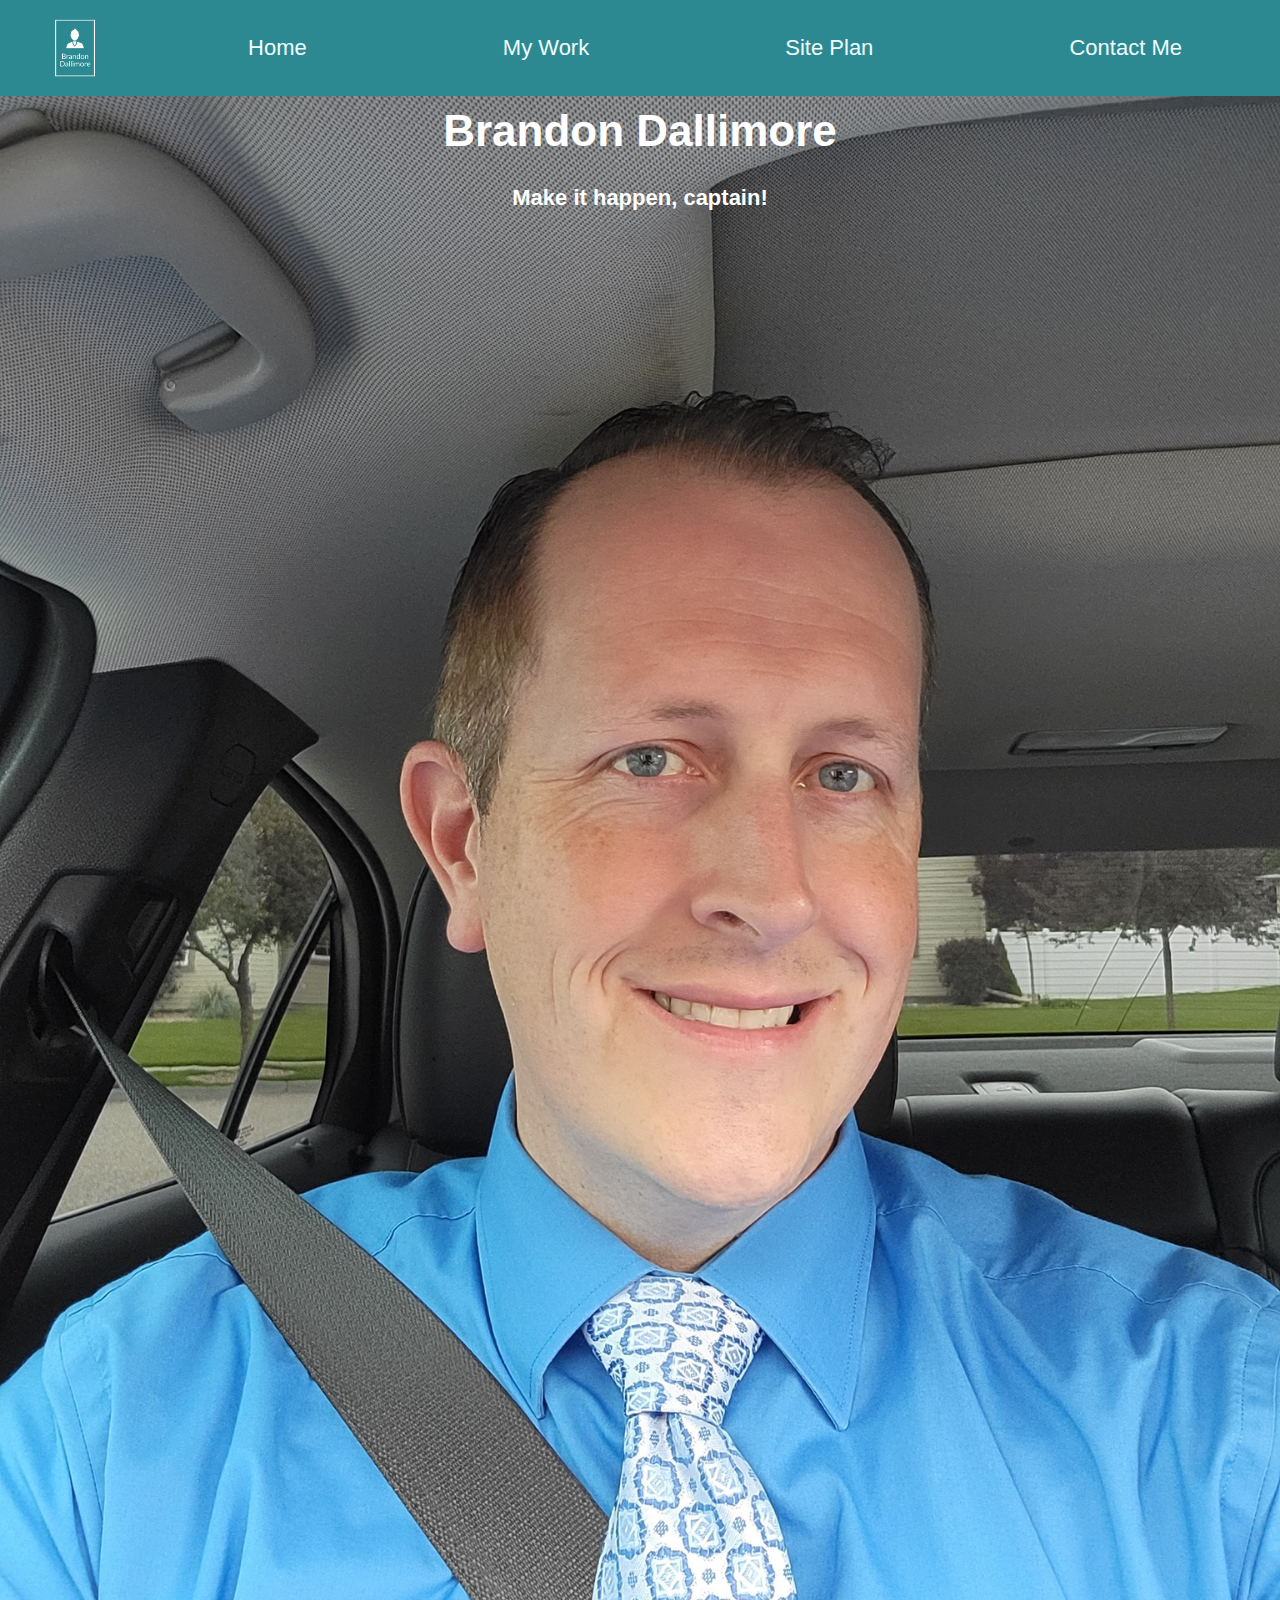
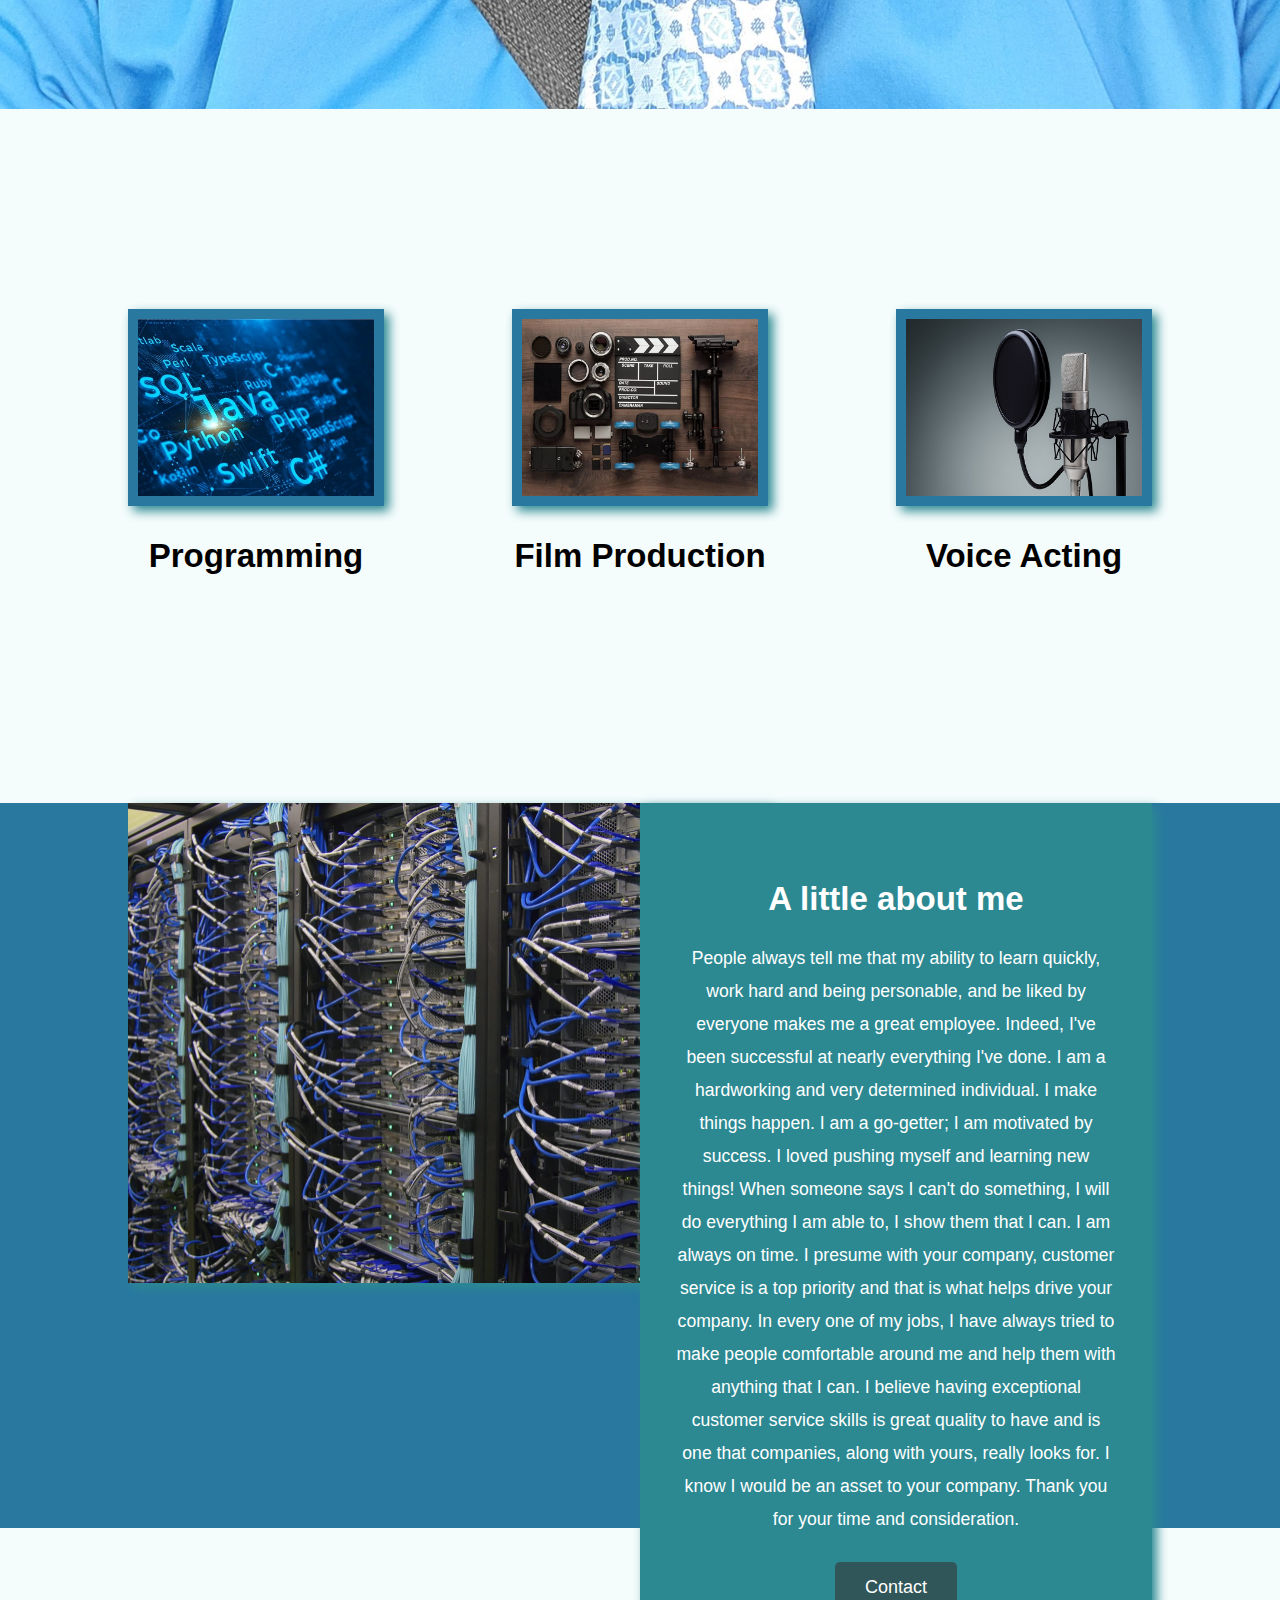
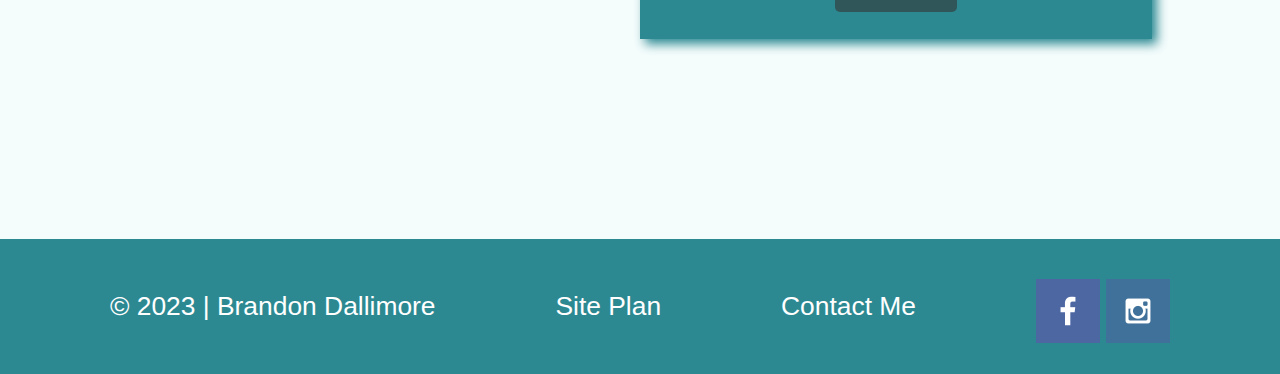
==== personal-website/index.html @ 932dacb1 "." ====
<!DOCTYPE html>
<html lang="en">
<head>
    <meta charset="UTF-8">
    <meta http-equiv="X-UA-Compatible" content="IE=edge">
    <meta name="viewport" content="width=device-width, initial-scale=1.0">
    <title>Brandon Dallimore | Portfolio | Home</title>
    <link rel="stylesheet" href="styles/style.css">
    
</head>
<body>
<div id="content">
    <header>
        <a id="logo_link" href="index.html">
            <img class="logo" src="images/Brandon-Dallimore-logos_white.png" alt="Brandon's Logo">
        </a>
        <nav>
            <a href="index.html">Home</a>
            <a href="my_work.html">My Work</a>
            <a href="site-plan.html">Site Plan</a>
            <a href="contact.html">Contact Me</a>
        </nav>
    </header>
    <div id="hero">
        <div id="hero-box">
            <img id="Brandon" src="images/profile.jpg" alt="Brandon Dallimore">
        </div>
        <section id="hero-msg">
            <h1 class="home-title">Brandon Dallimore</h1>
            <h4>Make it happen, captain!</h4>

            </div>
        </section>
    </div>
    <main class="home-grid">
        <section class="rivers-card">
            <img class="card-img" src="images/programming.jpg" alt="">
            
            <h2>Programming</h2>
        </section>
        <section class="camping-card">
            <img class="card-img" src="images/mywork1.png" alt="moviemaking">
            
            <h2>Film Production</h2>
        </section>
        <section class="rapids-card">
            <img class="card-img" src="images/voice3.jpeg">
            
            <h2>Voice Acting</h2>
        </section>
        <div id="background"></div>
        <img class="mountains" src="images/network.webp" alt="Misty mountains">
        <section class="msg">
            <h2>A little about me</h2>
            <p>People always tell me that my ability to learn quickly, work hard and being personable, and be liked by everyone makes me a great employee. Indeed, I've been successful at nearly everything I've done. I am a hardworking and very determined individual. I make things happen. I am a go-getter; I am motivated by success. I loved pushing myself and learning new things! When someone says I can't do something, I will do everything I am able to, I show them that I can. I am always on time. I presume with your company, customer service is a top priority and that is what helps drive your company. In every one of my jobs, I have always tried to make people comfortable around me and help them with anything that I can. I believe having exceptional customer service skills is great quality to have and is one that companies, along with yours, really looks for. I know I would be an asset to your company. Thank you for your time and consideration.  </p>
            <a class='join' href="contact.html">Contact</a>
        </section>
    </main>
    <footer>
        <p>&copy; 2023 | Brandon Dallimore</p>
        <p><a href="site-plan.html">Site Plan</a></p>
        <p><a href="contact.html">Contact Me</a></p>
        <div class="social">
            <a href="https://facebook.com" target="_blank">
                <img src="images/facebook.png" alt="fb icon">
            </a>
            <a href="https://instagram.com" target="_blank">
                <img src="images/instagram.png" alt="instagram icon">
            </a>
        </div>
    </footer>
</div>
</body>  
    
</html>
---- personal-website/styles/style.css ----
#background {
  height: 725px;
  background-color: #2978A0;
  grid-column: 1/11;
  grid-row: 4/9;
}

.button-box {
  text-align: center;
  text-decoration: none;
}


body {
  background-color:rgb(245, 252, 252);
  font-family: 'Roboto', Helvetica, sans-serif;
  font-size: 22px;
  margin: 0;
  padding: 0;

}

.book {
  color: rgb(0, 0, 0);
  text-decoration: none;
   
}

.book, .join {
  background-color: #315659;
  color: black; 
  font-family: 'Roboto', Helvetica, sans-serif;
  font-size: 18px;
  padding: 15px 30px;
  margin-top: 50px;
  border-radius: 5px;
  text-decoration: none;

}

.book:hover, .join:hover {
  background-color: #315659;
  color: black; 

}

.card-img {
  border: 10px solid #2978A0;
  transition: transform .5s;
  box-shadow: 5px 5px 10px #2c8992;
}

.card-img:hover {
  opacity: .6;
  transform: scale(1.1);
}


.camping-card {
  grid-column: 5/7;
  grid-row: 2/3;
}

.card-img, .mountains {
  width: 100%;
}
           


#content {
  max-width: 1600px;
  margin: 0 auto;

}

footer {
  background-color:#2c8992;
  color: white;
  padding: 25px 50px;
  margin-top: 200px; 
  display: flex;
  justify-content: space-around;
  align-items: center;
   
}

footer a {
  color: white;
  text-decoration: none;
}

footer a:hover {
  background-color: #315659;
  
}

 
footer p {
  font-size: 1.2em;
}    

footer p a:hover {
  text-decoration: underline;
} 

footer .social img {
  padding-top: 15px;
}


.home-grid {
  display: grid;
  grid-template-columns: repeat(10, 1fr);
}

h2 {
  margin-top: 10%;
}

header {
  background-color:#2c8992;
  display: grid;
  grid-template-columns: 150px auto;
}

h4 {
  color: #2e363d; 
}

.home-title {
  color: #000000;
  font-family: 'Roboto', Helvetica, sans-serif;
  font-size: 2em;
  margin-top: 10px;
}

#hero {
  display: grid;
  grid-template-columns: 1fr 3fr 1fr;
  margin-top: -100px;
}

#Brandon {
  width:100%;
  height: 100%;
  
}

#hero-box {
  grid-column: 1/4;
  grid-row: 1/3;
  z-index: -1;
}


#hero-msg {
  grid-column: 2/3;
  grid-row: 1/2;
  margin-top: 100px;
}


           

#hero-msg h1, #hero-msg h4 {
  text-align: center;
  color: white;
}



.icon {
  width: 80px;
  padding-top: 10px;
}



.join {
  color: rgb(255, 255, 255);
  text-decoration: none;
     
}

.logo {
  width:80px;
  height: 80px;
  border-radius: 50%;
  }

#logo_link {
  padding-top: 5px;
  justify-self: center;
  align-self: center;
  
}
  
.msg {
  background-color: #2c8992;
  line-height: 1.5em;
  padding: 35px;
  grid-column: 6/10;
  grid-row: 6/7;
  box-shadow: 5px 5px 10px #2c8992;
   
}
  
.msg h2 {
  background-color: #2c8992;
  color: white;
}
  


.msg p {
  color: white;
  font-family: 'Roboto', Helvetica, sans-serif;
  font-size: .8em;
  padding-bottom: 15px;
  
}

main section {
  text-align: center;
  }

main section img {
  box-sizing: border-box;
}

.mountains {
  grid-column: 2/7;
  grid-row: 5/8;
  box-shadow: 5px 5px 10px #2c8992;
}


nav {
  display: flex;
  justify-content: space-around;
  }
           

nav a {
  text-align: center;
  color: azure;
  text-decoration: none;
  padding: 35px;
}

nav a:hover{
  background-color: #315659;
  color: black;
}

.rivers-card, .camping-card, .rapids-card {
  margin: 200px 0;
}

.rivers-card {
  grid-column: 2/4;
  grid-row: 2/3;
  height: auto;
}



.rapids-card {
  grid-column: 8/10;
  grid-row: 2/3;
}




/* FAQ */

.faq-Q {
  text-decoration: underline;
}







@media screen and (max-width: 900px) {
  #hero, .home-grid {
      display: block;
      height: auto;
  }
  nav, footer {
      flex-direction: column;
  }
  nav a {
      display: block;
      padding: 15px;
  }
  #hero {
      margin-top: 0;
  }
  #hero-msg {
      margin-top: 0;
  }
  #hero-msg h4 {
      display: none;
  }
  .home-title {
      font-size: 25px;
      color: #6f7364;
  }
  .rivers-card, .camping-card, .rapids-card { 
      margin: 50px auto;
      width: 60%;
  }
  #background {
      display: none;
  }
  .mountains, .msg {
      width: 80%;
      display: block;
      margin: 0 auto;
  }
  footer {
      margin-top: 25px;
  }
}
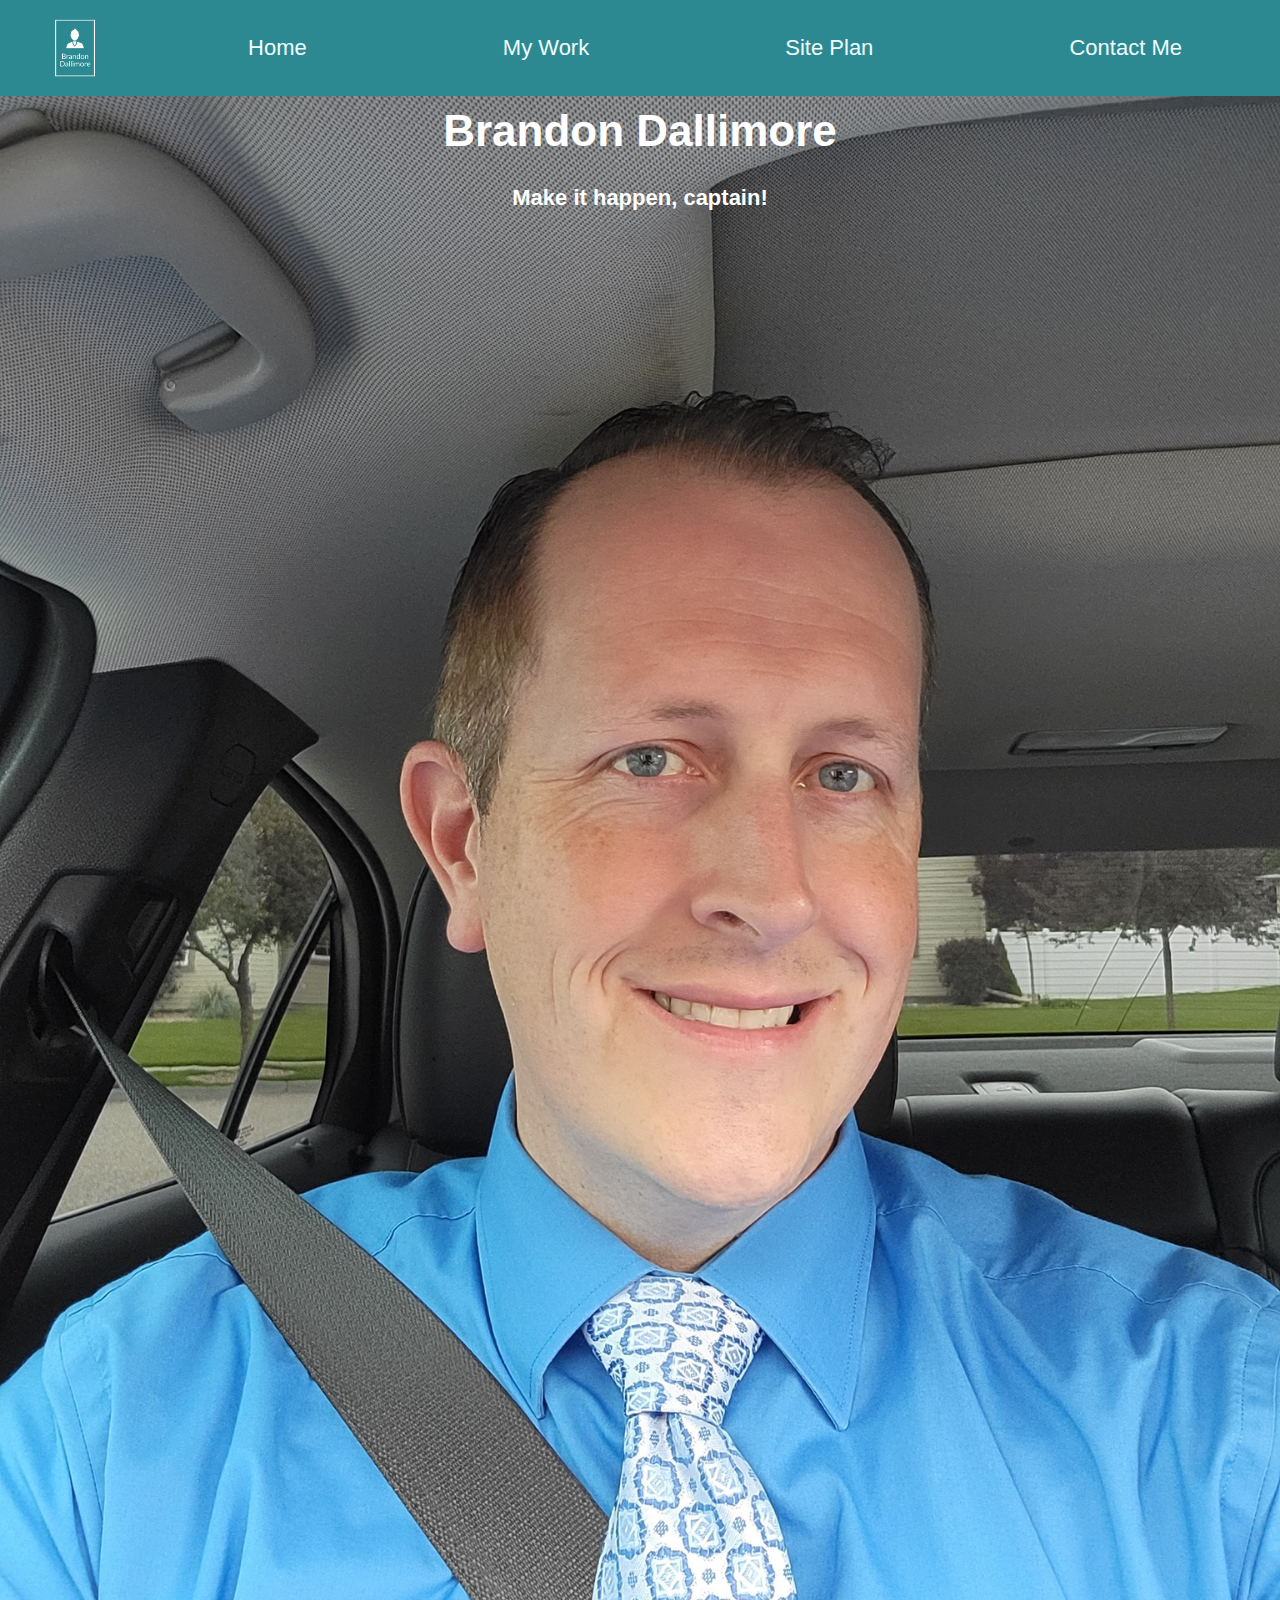
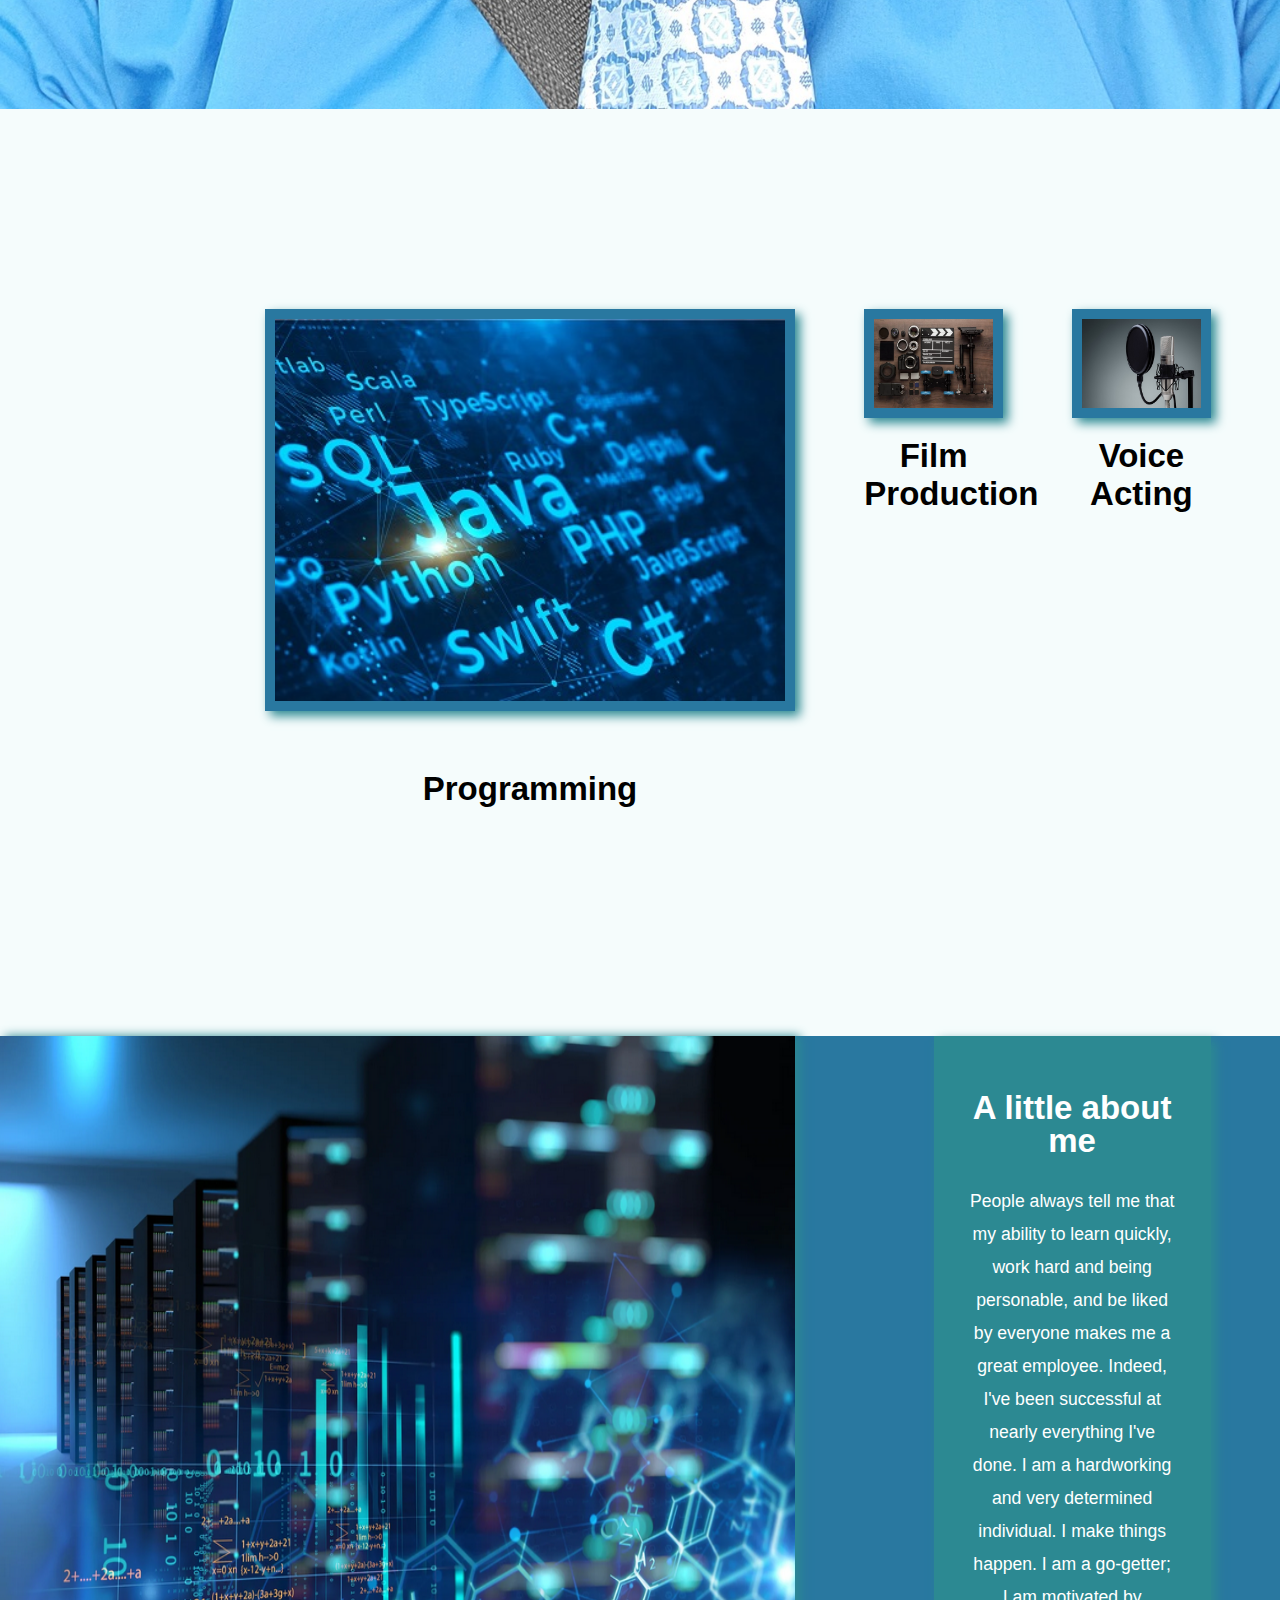
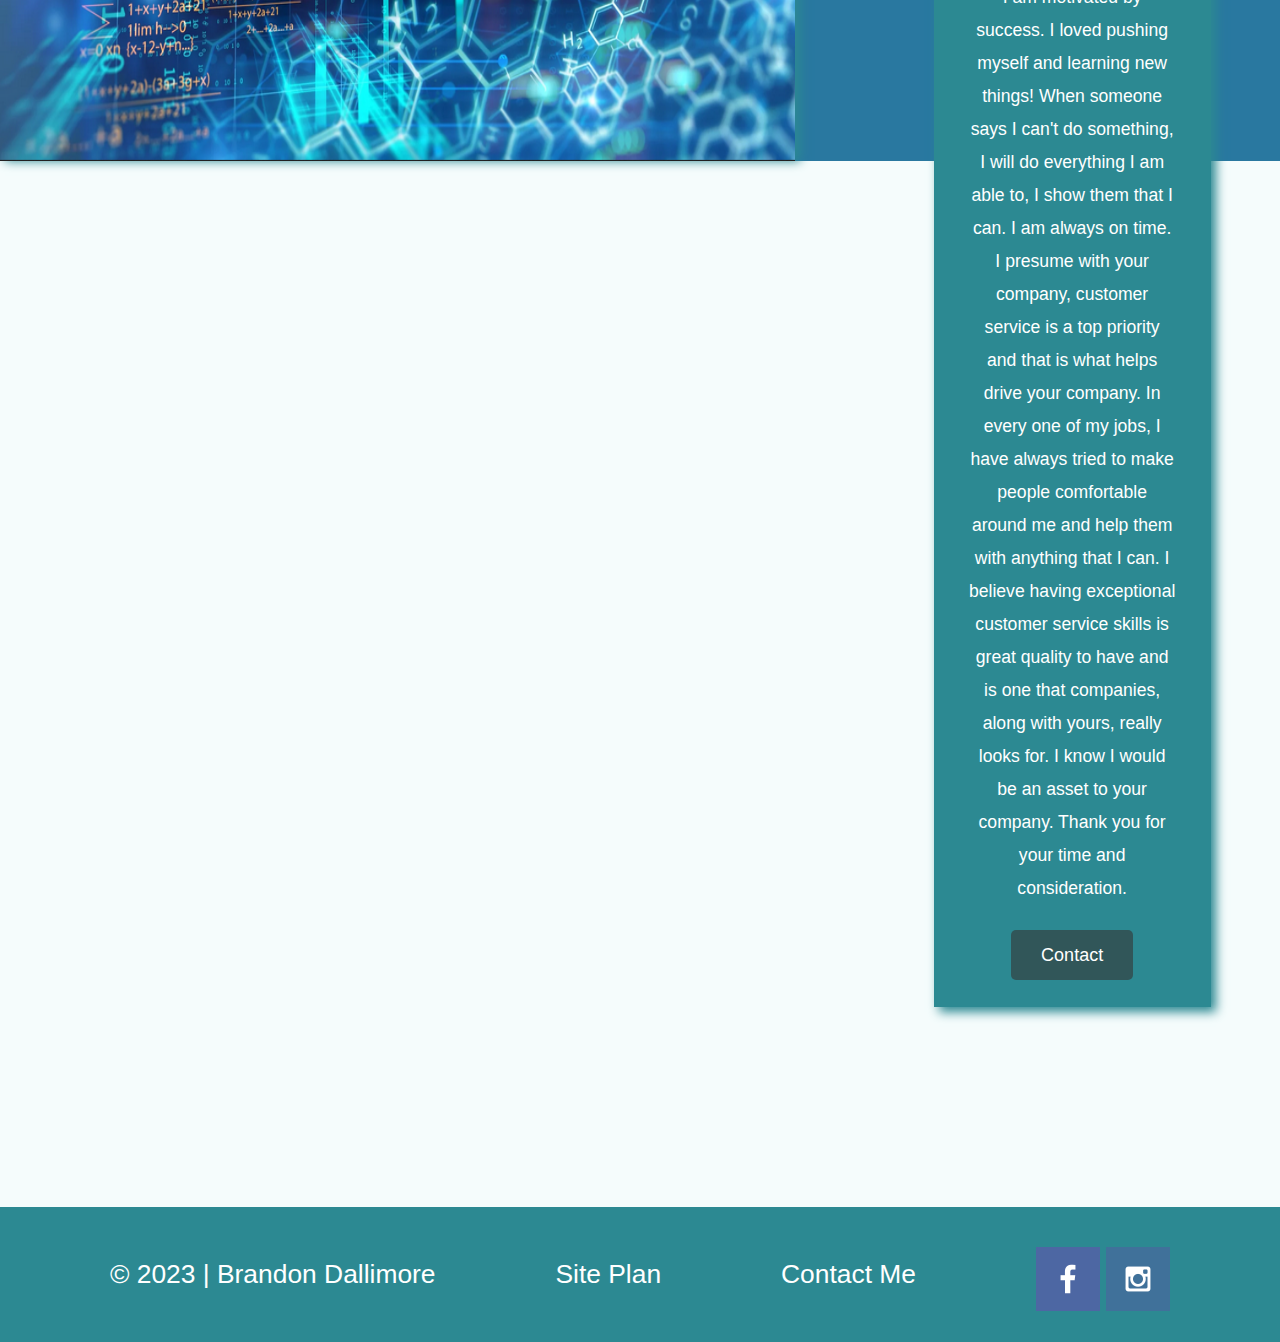
==== commit 16c95bd7: "." ====
--- a/personal-website/index.html
+++ b/personal-website/index.html
@@ -23,13 +23,13 @@
     </header>
     <div id="hero">
         <div id="hero-box">
-            <img id="Brandon" src="images/profile.jpg" alt="Brandon Dallimore">
+            <img id="Brandon" src="images/profile2.jpg" alt="Brandon Dallimore">
         </div>
         <section id="hero-msg">
             <h1 class="home-title">Brandon Dallimore</h1>
             <h4>Make it happen, captain!</h4>
 
-            </div>
+        
         </section>
     </div>
     <main class="home-grid">
@@ -44,16 +44,16 @@
             <h2>Film Production</h2>
         </section>
         <section class="rapids-card">
-            <img class="card-img" src="images/voice3.jpeg">
+            <img class="card-img" src="images/voice3.jpeg" alt="Voice Acting">
             
             <h2>Voice Acting</h2>
         </section>
         <div id="background"></div>
-        <img class="mountains" src="images/network.webp" alt="Misty mountains">
+        <img class="mountains" src="images/tech.png" alt="Networking">
         <section class="msg">
             <h2>A little about me</h2>
             <p>People always tell me that my ability to learn quickly, work hard and being personable, and be liked by everyone makes me a great employee. Indeed, I've been successful at nearly everything I've done. I am a hardworking and very determined individual. I make things happen. I am a go-getter; I am motivated by success. I loved pushing myself and learning new things! When someone says I can't do something, I will do everything I am able to, I show them that I can. I am always on time. I presume with your company, customer service is a top priority and that is what helps drive your company. In every one of my jobs, I have always tried to make people comfortable around me and help them with anything that I can. I believe having exceptional customer service skills is great quality to have and is one that companies, along with yours, really looks for. I know I would be an asset to your company. Thank you for your time and consideration.  </p>
-            <a class='join' href="contact.html">Contact</a>
+            <a class='join' href="mailto:bdallimore24@gmail.com">Contact</a>
         </section>
     </main>
     <footer>
--- a/personal-website/styles/style.css
+++ b/personal-website/styles/style.css
@@ -62,7 +62,7 @@
   grid-row: 2/3;
 }
 
-.card-img, .mountains {
+.card-img {
   width: 100%;
 }
            
@@ -169,11 +169,6 @@
 }
 
 
-
-.icon {
-  width: 80px;
-  padding-top: 10px;
-}
 
 
 
@@ -230,9 +225,11 @@
 }
 
 .mountains {
-  grid-column: 2/7;
-  grid-row: 5/8;
-  box-shadow: 5px 5px 10px #2c8992;
+  grid-column: 1/4;
+  grid-row: 3/15;
+  box-shadow: 5px 0px 10px #2c8992;
+  width:795px;
+  height: 725px;
 }
 
 
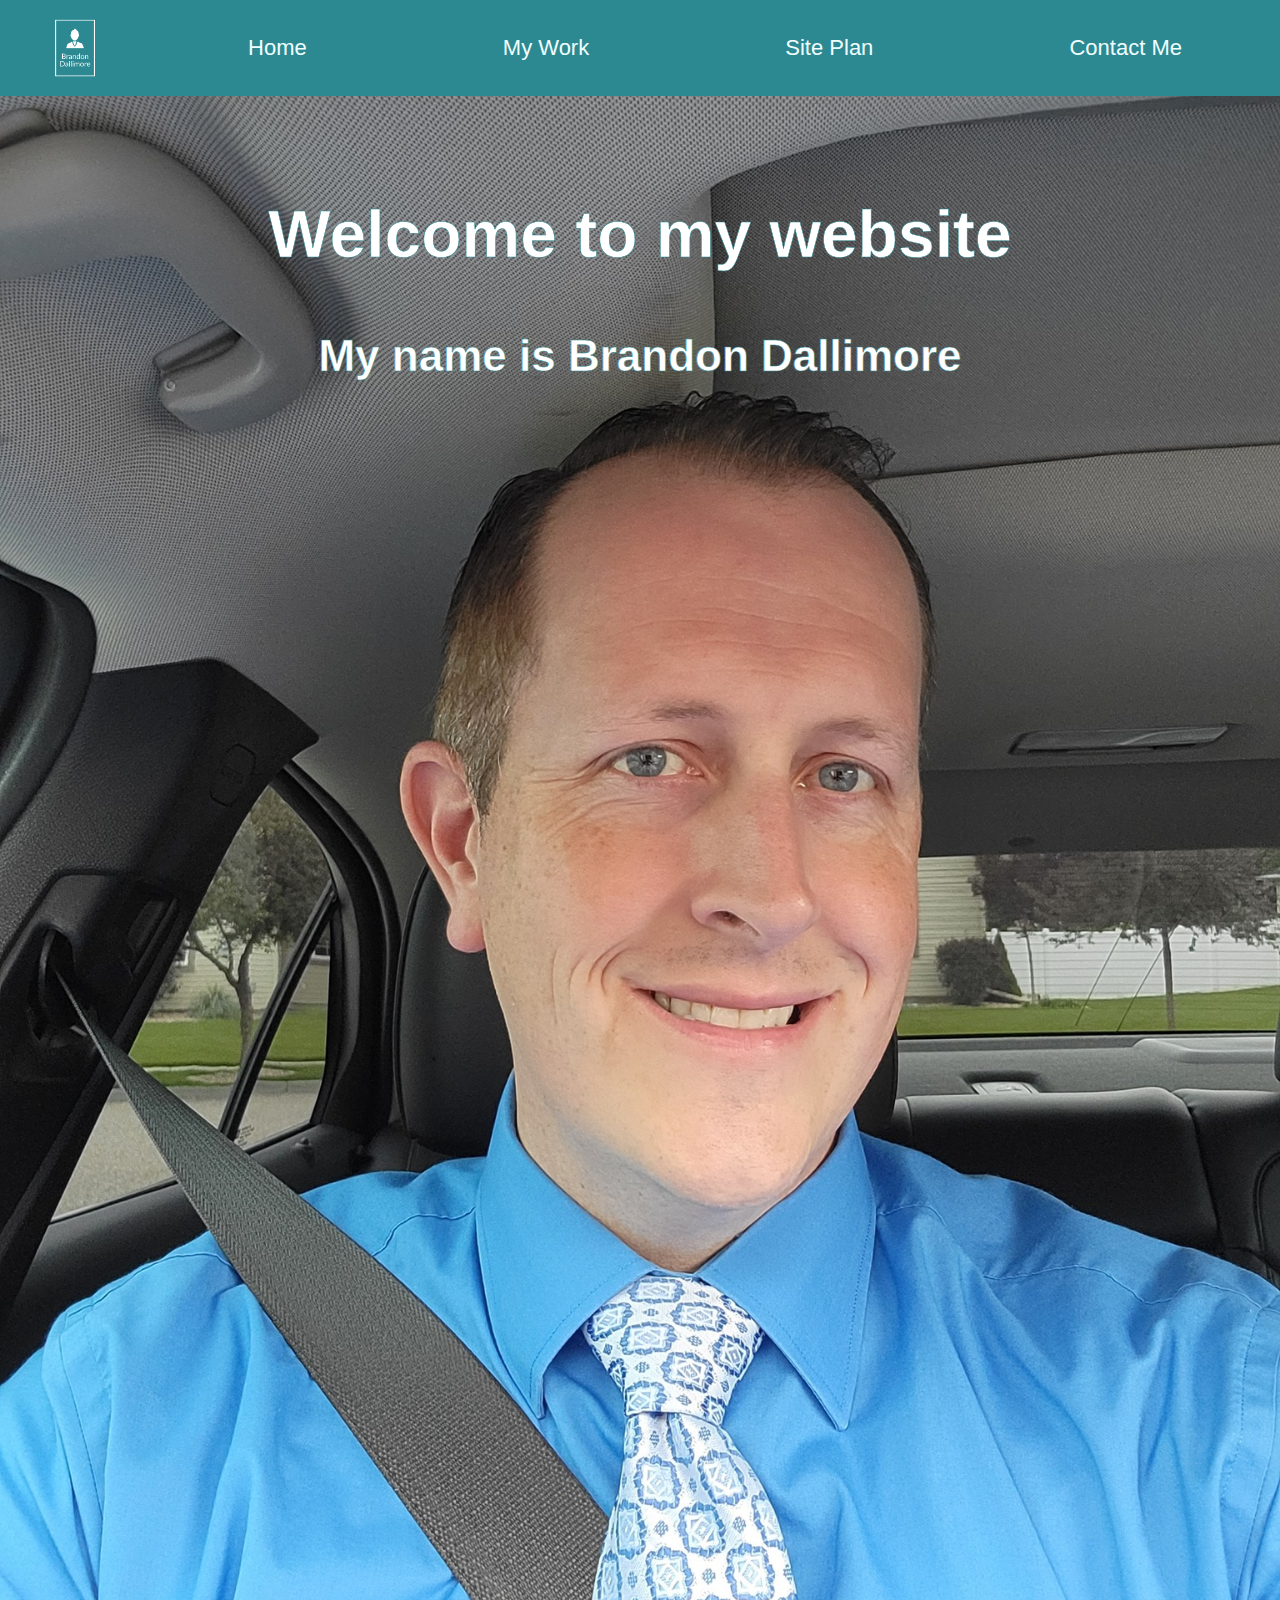
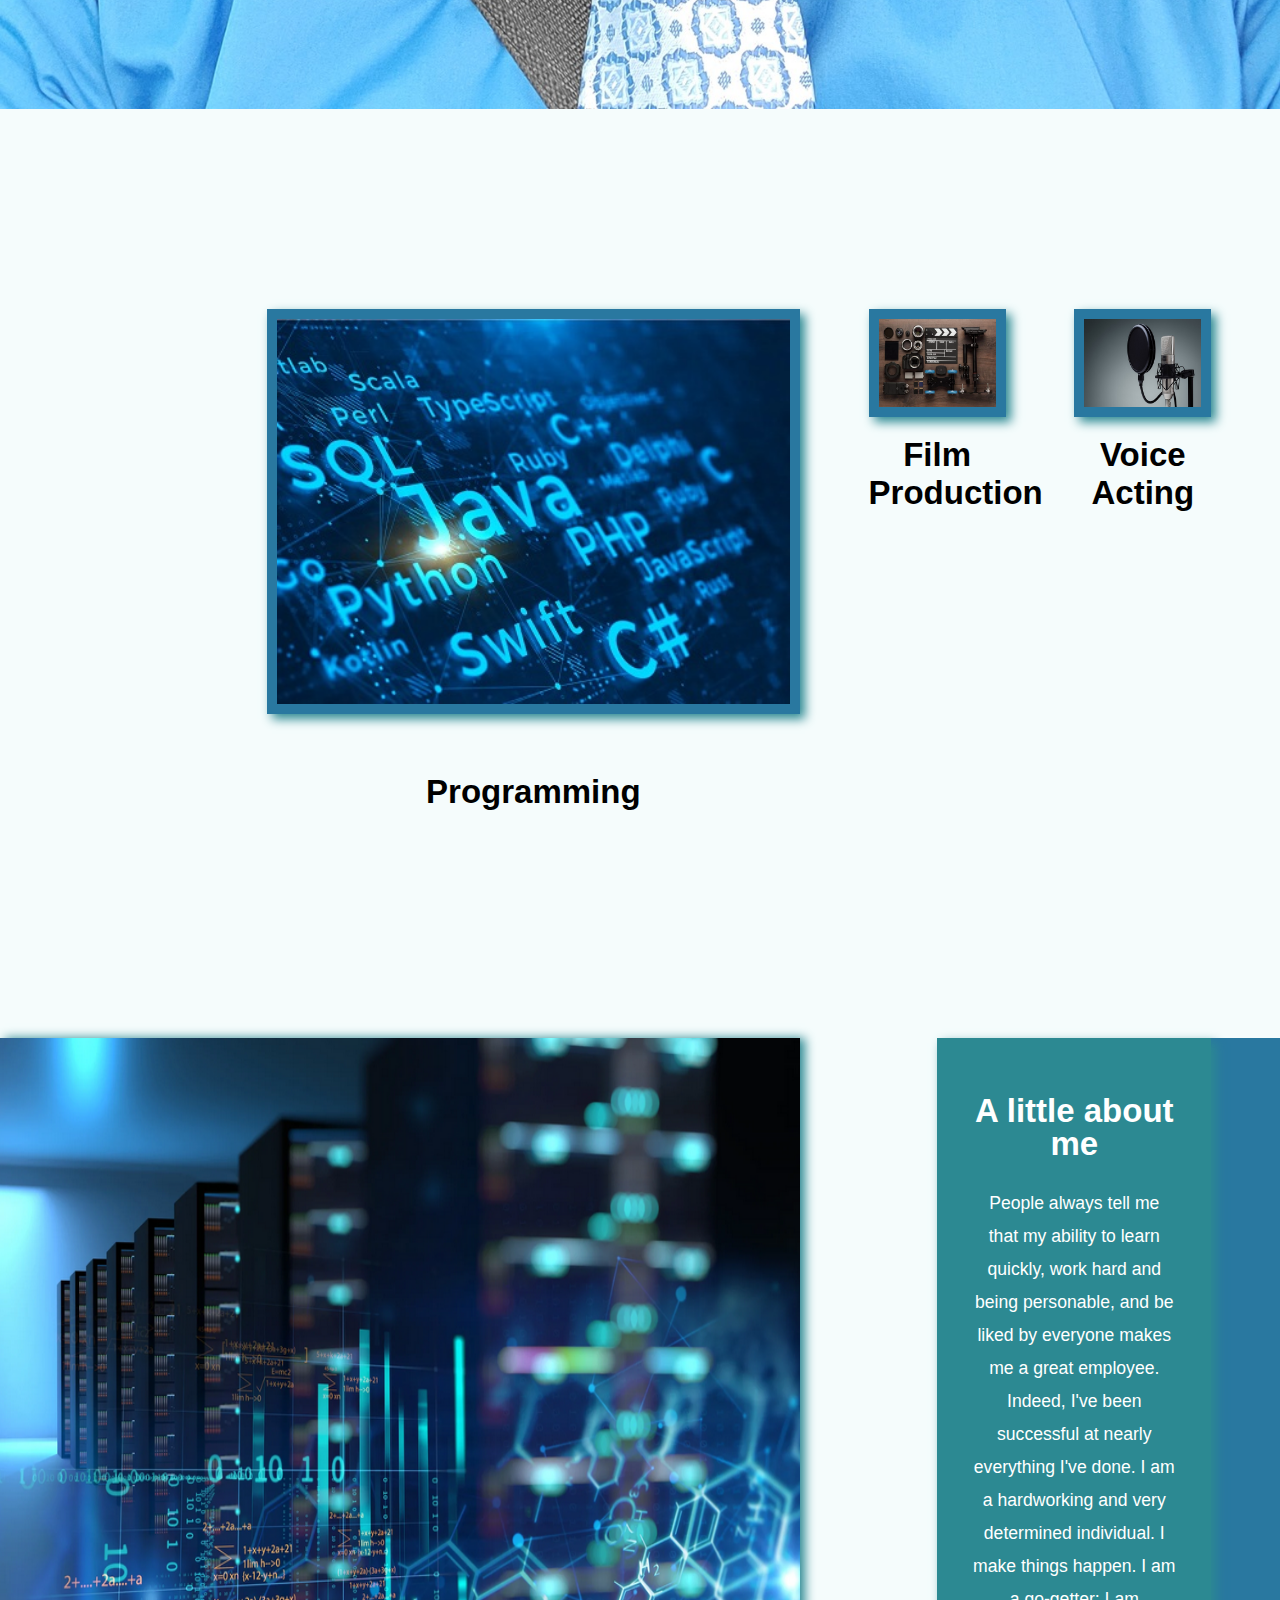
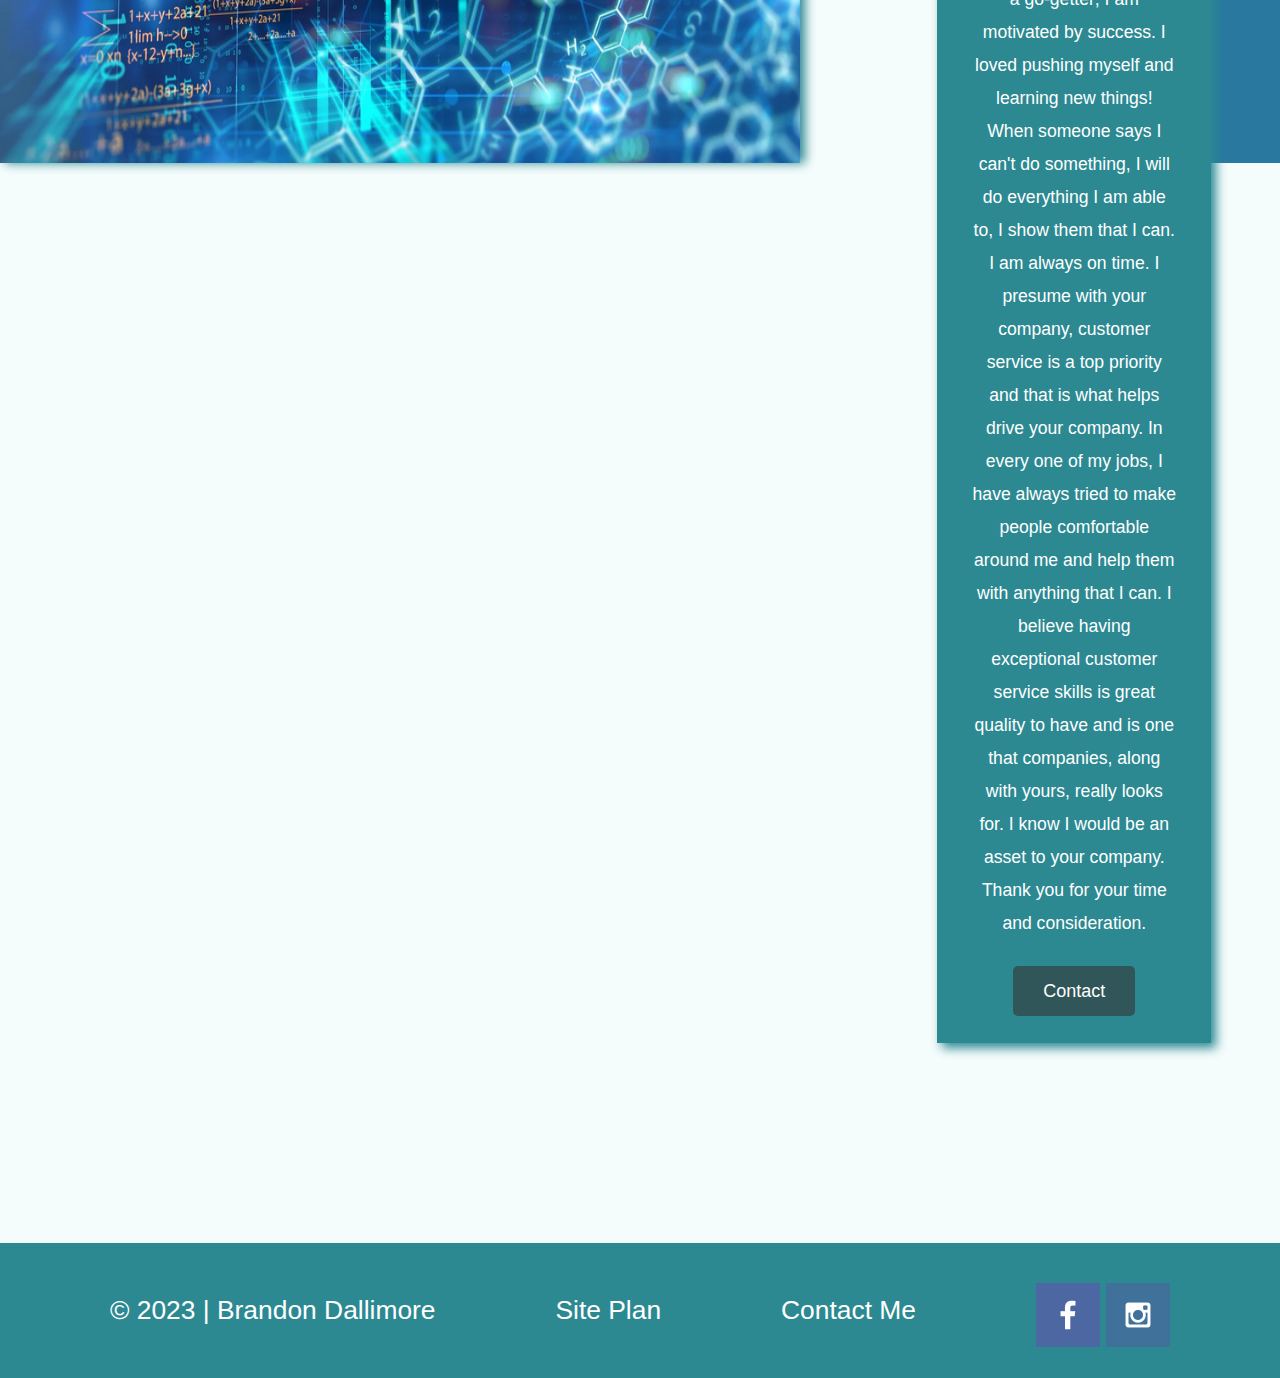
==== commit eaaf8bd3: "." ====
--- a/personal-website/index.html
+++ b/personal-website/index.html
@@ -21,39 +21,39 @@
             <a href="contact.html">Contact Me</a>
         </nav>
     </header>
-    <div id="hero">
-        <div id="hero-box">
+    <div id="welcome">
+        <div id="welcome-box">
             <img id="Brandon" src="images/profile2.jpg" alt="Brandon Dallimore">
         </div>
-        <section id="hero-msg">
-            <h1 class="home-title">Brandon Dallimore</h1>
-            <h4>Make it happen, captain!</h4>
+        <section id="welcome-msg">
+            <h1 class="home-title">Welcome to my website</h1>
+            <h4>My name is Brandon Dallimore</h4>
 
         
         </section>
     </div>
     <main class="home-grid">
-        <section class="rivers-card">
-            <img class="card-img" src="images/programming.jpg" alt="">
+        <section class="program-card">
+            <img class="skill-img" src="images/programming.jpg" alt="program">
             
             <h2>Programming</h2>
         </section>
-        <section class="camping-card">
-            <img class="card-img" src="images/mywork1.png" alt="moviemaking">
+        <section class="film-card">
+            <img class="skill-img" src="images/mywork1.png" alt="moviemaking">
             
             <h2>Film Production</h2>
         </section>
-        <section class="rapids-card">
-            <img class="card-img" src="images/voice3.jpeg" alt="Voice Acting">
+        <section class="voice-card">
+            <img class="skill-img" src="images/voice3.jpeg" alt="Voice Acting">
             
             <h2>Voice Acting</h2>
         </section>
         <div id="background"></div>
-        <img class="mountains" src="images/tech.png" alt="Networking">
+        <img class="aboutme" src="images/tech.png" alt="Networking">
         <section class="msg">
             <h2>A little about me</h2>
             <p>People always tell me that my ability to learn quickly, work hard and being personable, and be liked by everyone makes me a great employee. Indeed, I've been successful at nearly everything I've done. I am a hardworking and very determined individual. I make things happen. I am a go-getter; I am motivated by success. I loved pushing myself and learning new things! When someone says I can't do something, I will do everything I am able to, I show them that I can. I am always on time. I presume with your company, customer service is a top priority and that is what helps drive your company. In every one of my jobs, I have always tried to make people comfortable around me and help them with anything that I can. I believe having exceptional customer service skills is great quality to have and is one that companies, along with yours, really looks for. I know I would be an asset to your company. Thank you for your time and consideration.  </p>
-            <a class='join' href="mailto:bdallimore24@gmail.com">Contact</a>
+            <a class='email' href="mailto:bdallimore24@gmail.com">Contact</a>
         </section>
     </main>
     <footer>
--- a/personal-website/styles/style.css
+++ b/personal-website/styles/style.css
@@ -1,16 +1,19 @@
   
+.aboutme {
+  grid-column: 1/4;
+  grid-row: 3/15;
+  box-shadow: 5px 0px 10px #2c8992;
+  width: 800px;
+  height: 725px;
+}
+
+
 #background {
   height: 725px;
   background-color: #2978A0;
-  grid-column: 1/11;
+  grid-column: 6/11;
   grid-row: 4/9;
 }
-
-.button-box {
-  text-align: center;
-  text-decoration: none;
-}
-
 
 body {
   background-color:rgb(245, 252, 252);
@@ -21,15 +24,22 @@
 
 }
 
-.book {
-  color: rgb(0, 0, 0);
-  text-decoration: none;
-   
-}
-
-.book, .join {
+
+#Brandon {
+  width:100%;
+  height: 100%;
+  
+}
+
+#content {
+  max-width: 1600px;
+  margin: 0 auto;
+
+}
+
+.email {
   background-color: #315659;
-  color: black; 
+  color: white; 
   font-family: 'Roboto', Helvetica, sans-serif;
   font-size: 18px;
   padding: 15px 30px;
@@ -39,39 +49,16 @@
 
 }
 
-.book:hover, .join:hover {
+.email:hover {
   background-color: #315659;
   color: black; 
 
 }
 
-.card-img {
-  border: 10px solid #2978A0;
-  transition: transform .5s;
-  box-shadow: 5px 5px 10px #2c8992;
-}
-
-.card-img:hover {
-  opacity: .6;
-  transform: scale(1.1);
-}
-
-
-.camping-card {
+
+.film-card {
   grid-column: 5/7;
   grid-row: 2/3;
-}
-
-.card-img {
-  width: 100%;
-}
-           
-
-
-#content {
-  max-width: 1600px;
-  margin: 0 auto;
-
 }
 
 footer {
@@ -118,65 +105,28 @@
   margin-top: 10%;
 }
 
+h4 {
+  color: #2e363d;
+  font-size: 2em;
+}
+
 header {
   background-color:#2c8992;
   display: grid;
   grid-template-columns: 150px auto;
 }
 
-h4 {
-  color: #2e363d; 
-}
+
 
 .home-title {
   color: #000000;
   font-family: 'Roboto', Helvetica, sans-serif;
-  font-size: 2em;
-  margin-top: 10px;
-}
-
-#hero {
-  display: grid;
-  grid-template-columns: 1fr 3fr 1fr;
-  margin-top: -100px;
-}
-
-#Brandon {
-  width:100%;
-  height: 100%;
-  
-}
-
-#hero-box {
-  grid-column: 1/4;
-  grid-row: 1/3;
-  z-index: -1;
-}
-
-
-#hero-msg {
-  grid-column: 2/3;
-  grid-row: 1/2;
+  font-size: 3em;
   margin-top: 100px;
-}
-
-
-           
-
-#hero-msg h1, #hero-msg h4 {
-  text-align: center;
-  color: white;
-}
-
-
-
-
-
-.join {
-  color: rgb(255, 255, 255);
-  text-decoration: none;
-     
-}
+  
+}
+
+
 
 .logo {
   width:80px;
@@ -196,7 +146,7 @@
   line-height: 1.5em;
   padding: 35px;
   grid-column: 6/10;
-  grid-row: 6/7;
+  grid-row: 5/7;
   box-shadow: 5px 5px 10px #2c8992;
    
 }
@@ -224,13 +174,6 @@
   box-sizing: border-box;
 }
 
-.mountains {
-  grid-column: 1/4;
-  grid-row: 3/15;
-  box-shadow: 5px 0px 10px #2c8992;
-  width:795px;
-  height: 725px;
-}
 
 
 nav {
@@ -251,25 +194,64 @@
   color: black;
 }
 
-.rivers-card, .camping-card, .rapids-card {
+.program-card, .film-card, .voice-card {
   margin: 200px 0;
 }
 
-.rivers-card {
+.program-card {
   grid-column: 2/4;
   grid-row: 2/3;
   height: auto;
 }
 
 
-
-.rapids-card {
+.voice-card {
   grid-column: 8/10;
   grid-row: 2/3;
 }
 
-
-
+.skill-img {
+  border: 10px solid #2978A0;
+  transition: transform .5s;
+  box-shadow: 5px 5px 10px #2c8992;
+  width: 100%
+}
+
+.skill-img:hover {
+  opacity: .6;
+  transform: scale(1.1);
+
+}
+
+
+
+#welcome {
+  display: grid;
+  grid-template-columns: 1fr 3fr 1fr;
+  margin-top: -100px;
+}
+
+
+
+#welcome-box {
+  grid-column: 1/4;
+  grid-row: 1/3;
+  z-index: -1;
+}
+
+
+#welcome-msg {
+  grid-column: 2/3;
+  grid-row: 1/2;
+  margin-top: 100px;
+}
+
+           
+#welcome-msg h1, #welcome-msg h4 {
+  text-align: center;
+  color: white;
+  -webkit-text-stroke: .5px #2c8992;
+}
 
 /* FAQ */
 
@@ -284,7 +266,7 @@
 
 
 @media screen and (max-width: 900px) {
-  #hero, .home-grid {
+  #welcome, .home-grid {
       display: block;
       height: auto;
   }
@@ -295,33 +277,37 @@
       display: block;
       padding: 15px;
   }
-  #hero {
+  #welcome {
       margin-top: 0;
   }
-  #hero-msg {
+  #welcome-msg {
       margin-top: 0;
   }
-  #hero-msg h4 {
-      display: none;
+  #welcome-msg h4, #welcome-msg h1{
+      color: #000000;
   }
   .home-title {
       font-size: 25px;
-      color: #6f7364;
-  }
-  .rivers-card, .camping-card, .rapids-card { 
+      color: #0b0e05;
+  }
+  .program-card, .film-card, .voice-card { 
       margin: 50px auto;
       width: 60%;
   }
-  #background {
-      display: none;
-  }
-  .mountains, .msg {
-      width: 80%;
+
+  .aboutme, .msg {
+      width: 89%;
       display: block;
       margin: 0 auto;
   }
+
+  .background, .msg {
+    width: 80%;
+    display: block;
+    margin: 0 auto;
+}
   footer {
       margin-top: 25px;
   }
-}
-          + 
+}
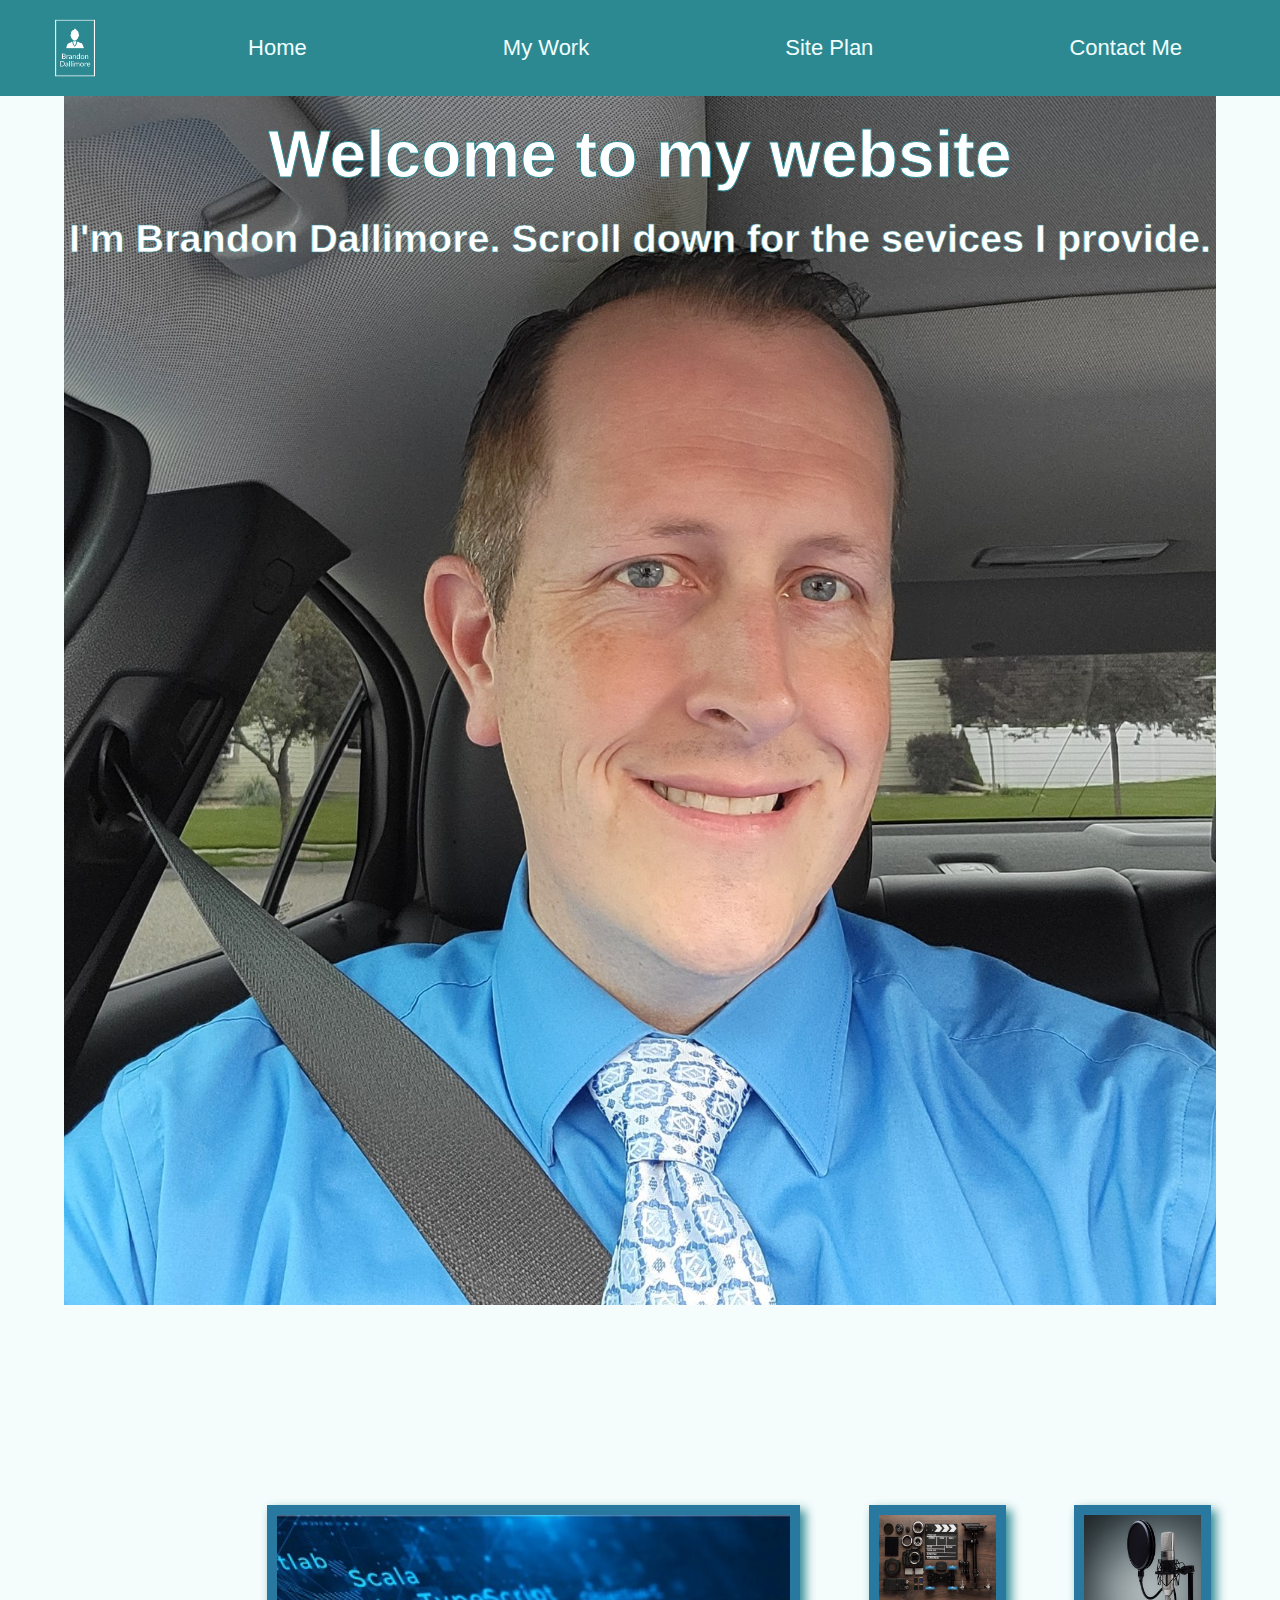
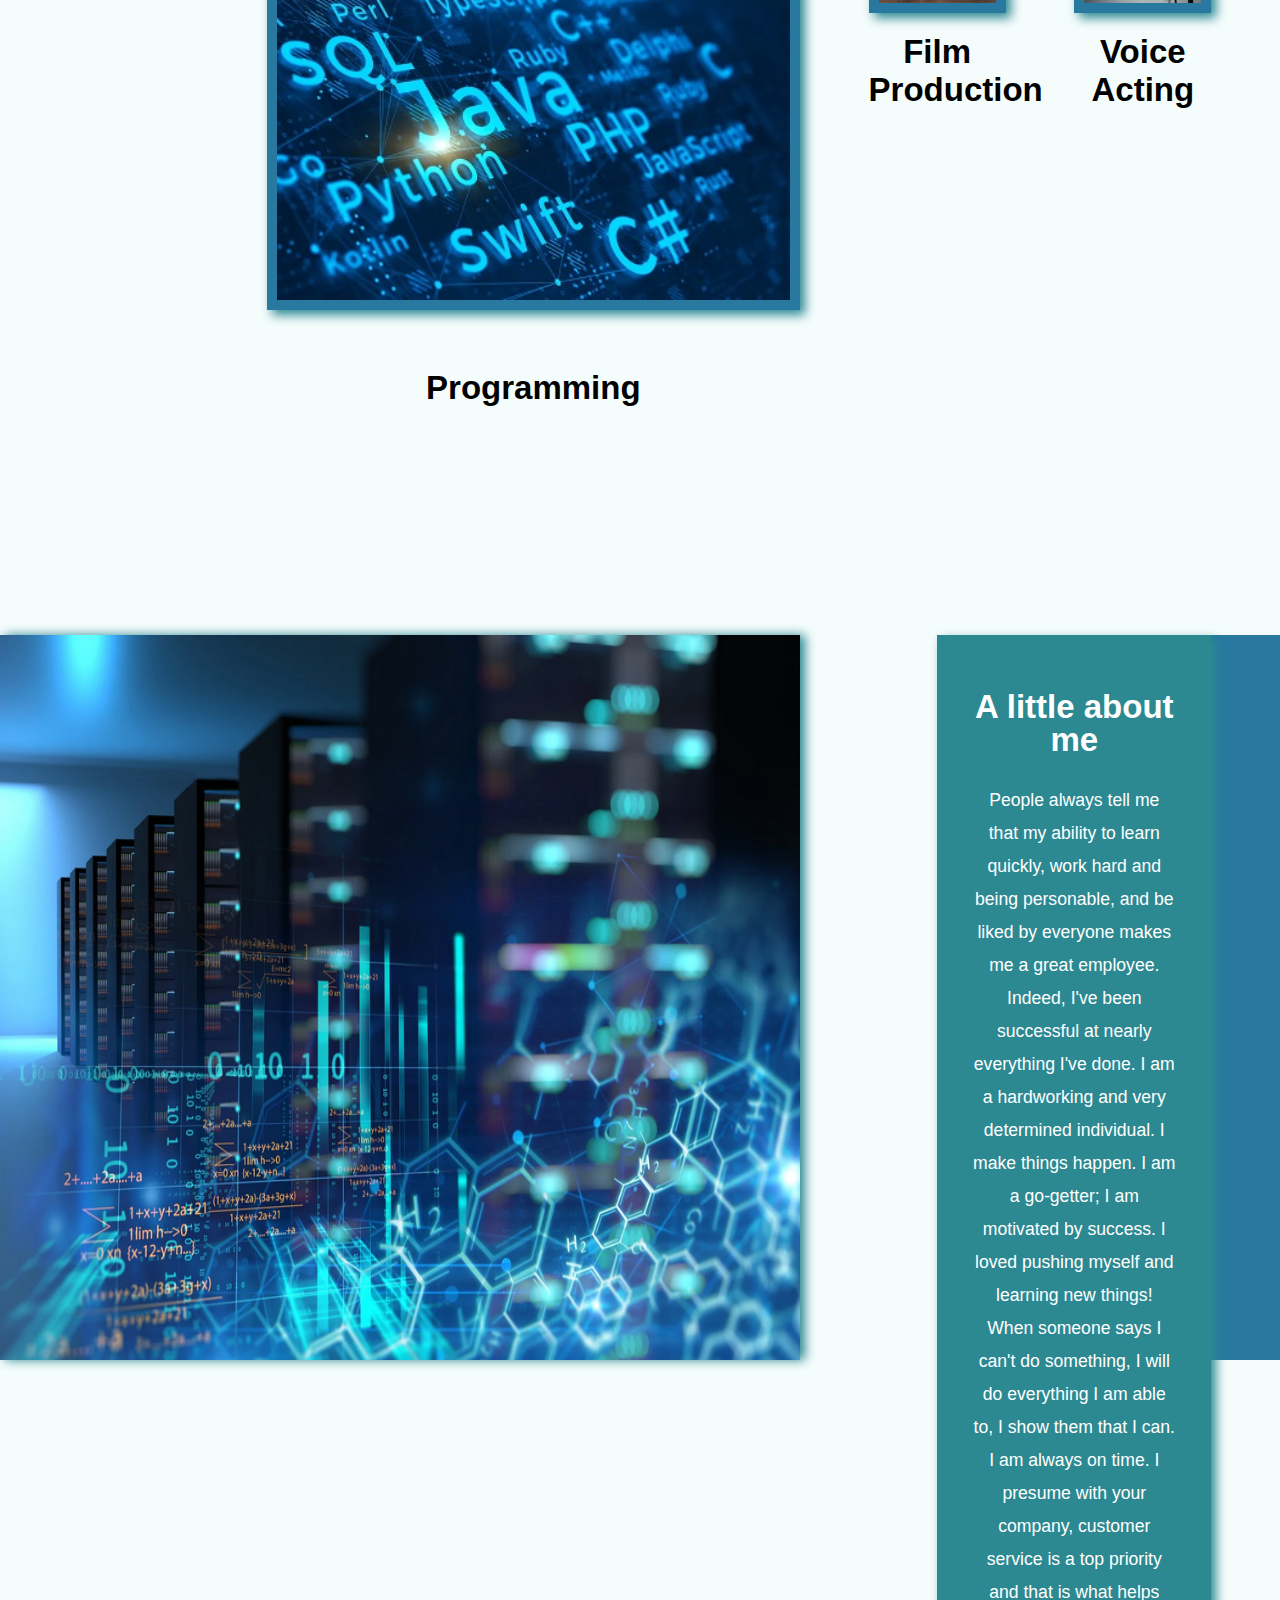
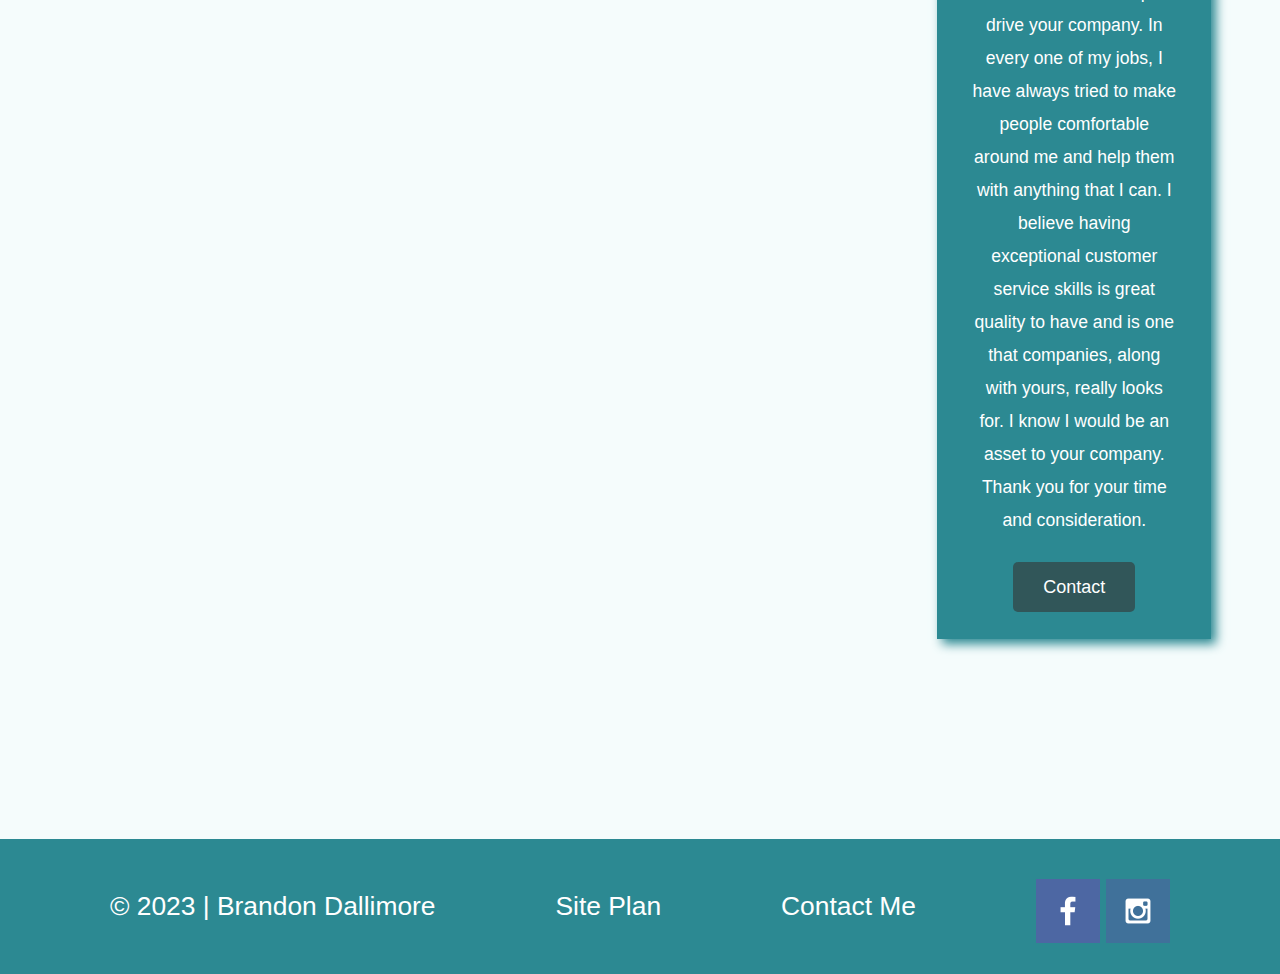
==== commit 50f00e58: "." ====
--- a/personal-website/index.html
+++ b/personal-website/index.html
@@ -23,11 +23,11 @@
     </header>
     <div id="welcome">
         <div id="welcome-box">
-            <img id="Brandon" src="images/profile2.jpg" alt="Brandon Dallimore">
+            <img id="Brandon" src="images/profile3.jpg" alt="Brandon Dallimore">
         </div>
         <section id="welcome-msg">
             <h1 class="home-title">Welcome to my website</h1>
-            <h4>My name is Brandon Dallimore</h4>
+            <h4>I'm Brandon Dallimore. Scroll down for the sevices I provide.</h4>
 
         
         </section>
--- a/personal-website/styles/style.css
+++ b/personal-website/styles/style.css
@@ -26,7 +26,7 @@
 
 
 #Brandon {
-  width:100%;
+  width:90%;
   height: 100%;
   
 }
@@ -106,8 +106,8 @@
 }
 
 h4 {
-  color: #2e363d;
-  font-size: 2em;
+  
+  font-size: 1.8em;
 }
 
 header {
@@ -228,7 +228,6 @@
 #welcome {
   display: grid;
   grid-template-columns: 1fr 3fr 1fr;
-  margin-top: -100px;
 }
 
 
@@ -237,20 +236,30 @@
   grid-column: 1/4;
   grid-row: 1/3;
   z-index: -1;
+  text-align: center;
 }
 
 
 #welcome-msg {
-  grid-column: 2/3;
+  grid-column: 1/4;
   grid-row: 1/2;
-  margin-top: 100px;
-}
-
-           
-#welcome-msg h1, #welcome-msg h4 {
+  
+}
+
+#welcome-msg h1 {
+  text-align: center;
+  color: white;
+  -webkit-text-stroke: 1px #2c8992;
+  margin-top: 20px;
+  
+}
+
+#welcome-msg h4 {
   text-align: center;
   color: white;
   -webkit-text-stroke: .5px #2c8992;
+  margin-top: -20px;
+  
 }
 
 /* FAQ */
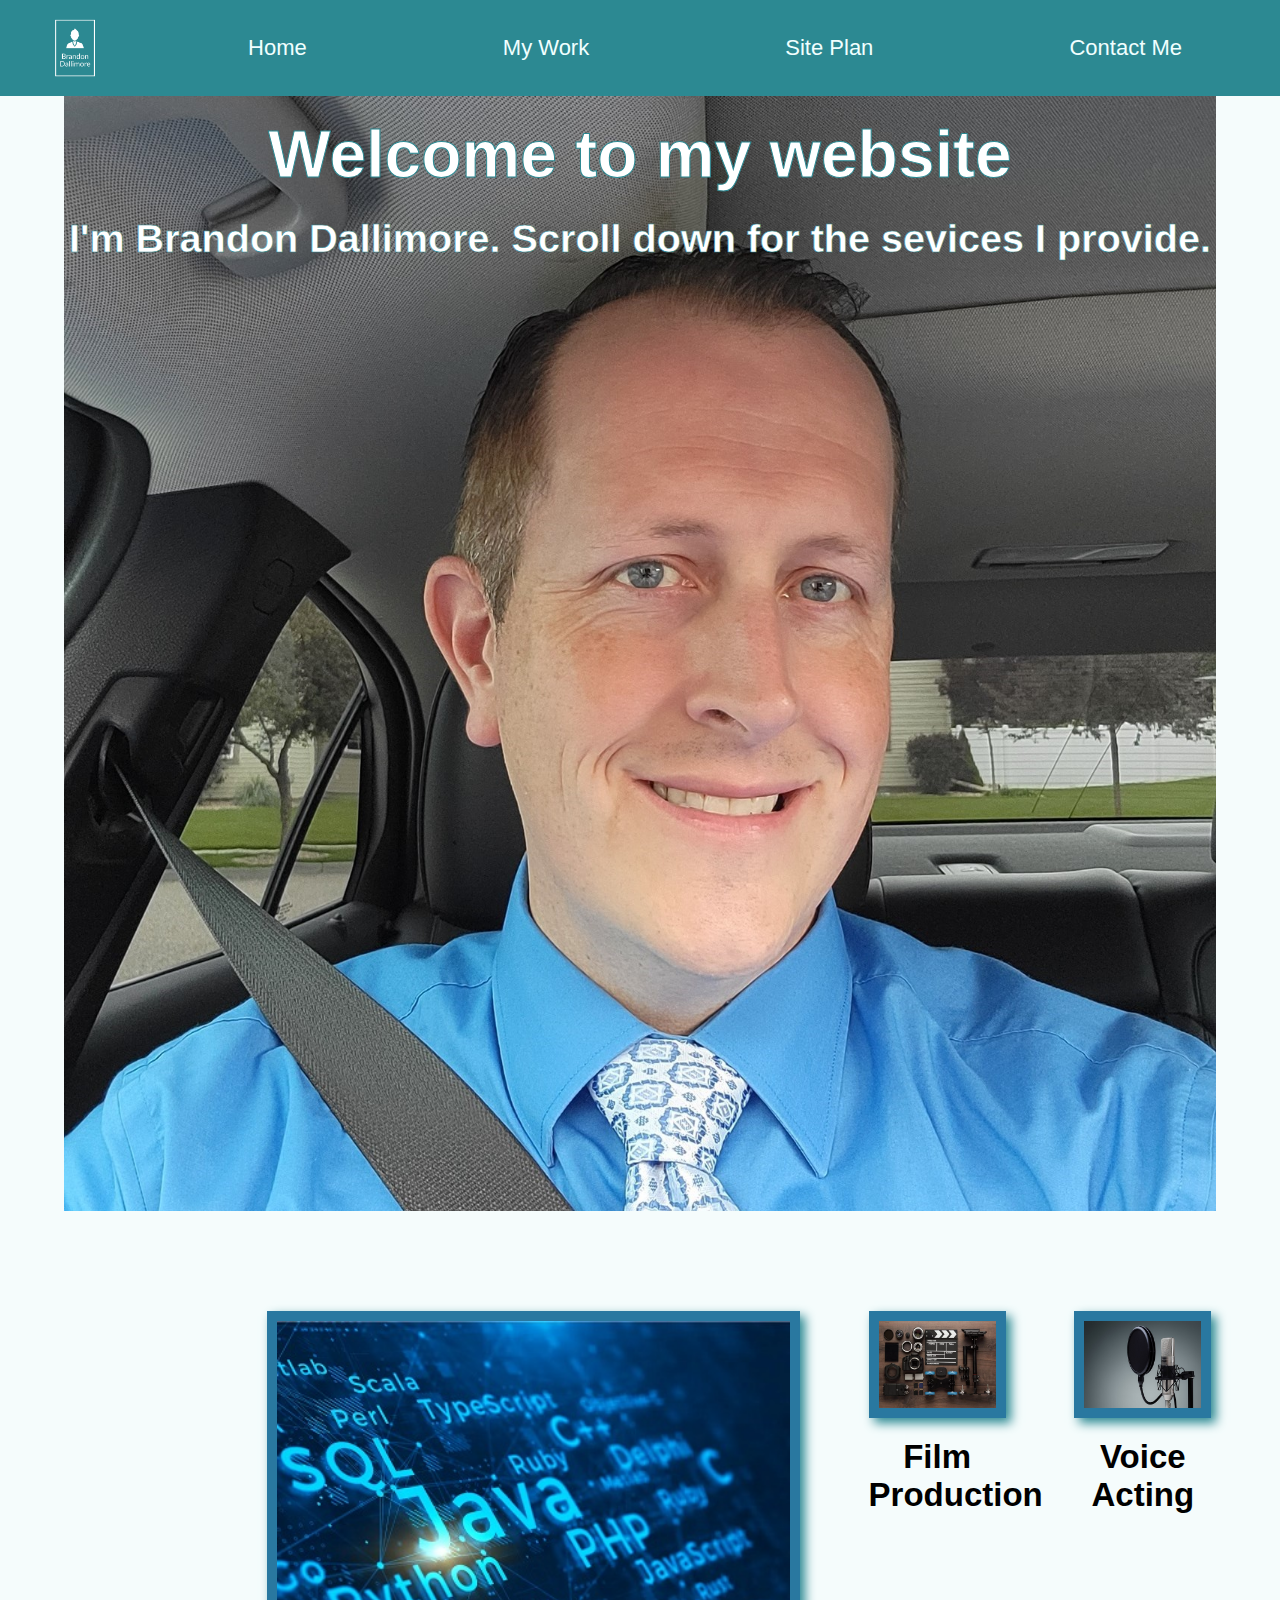
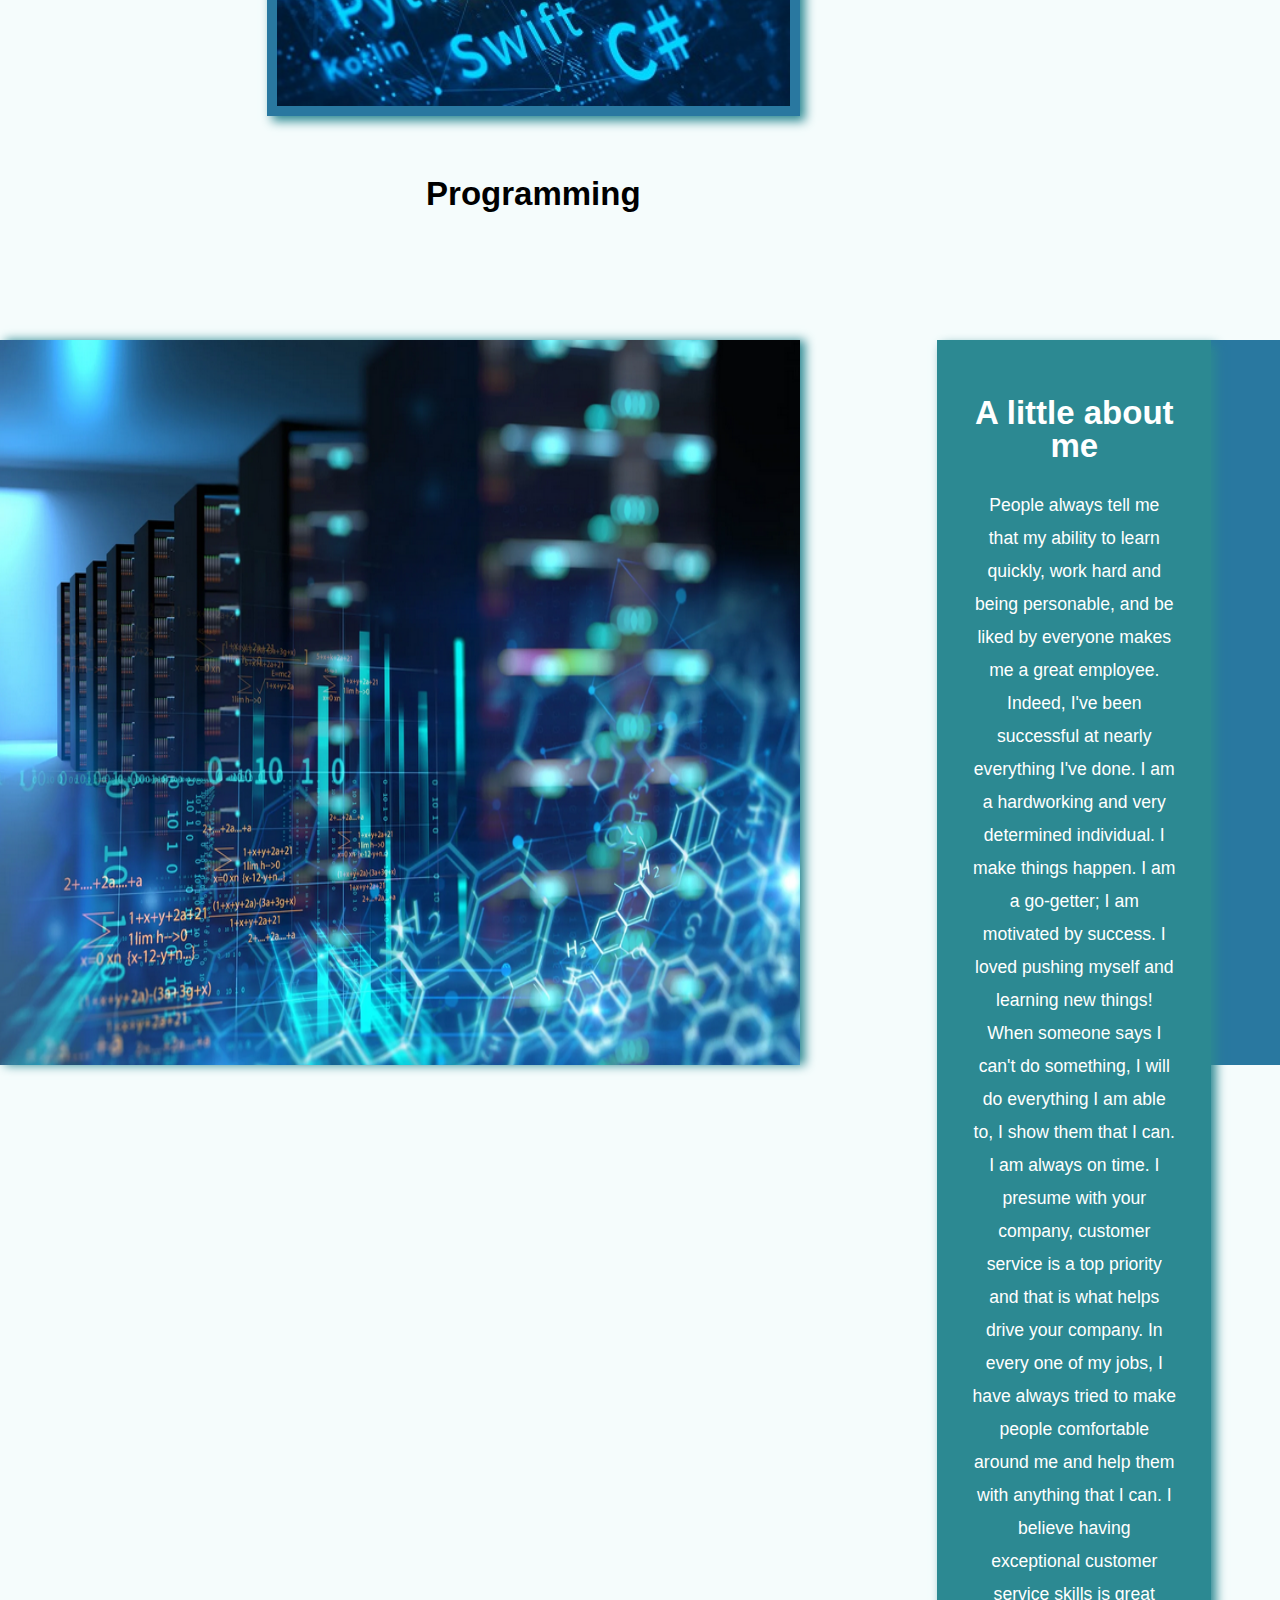
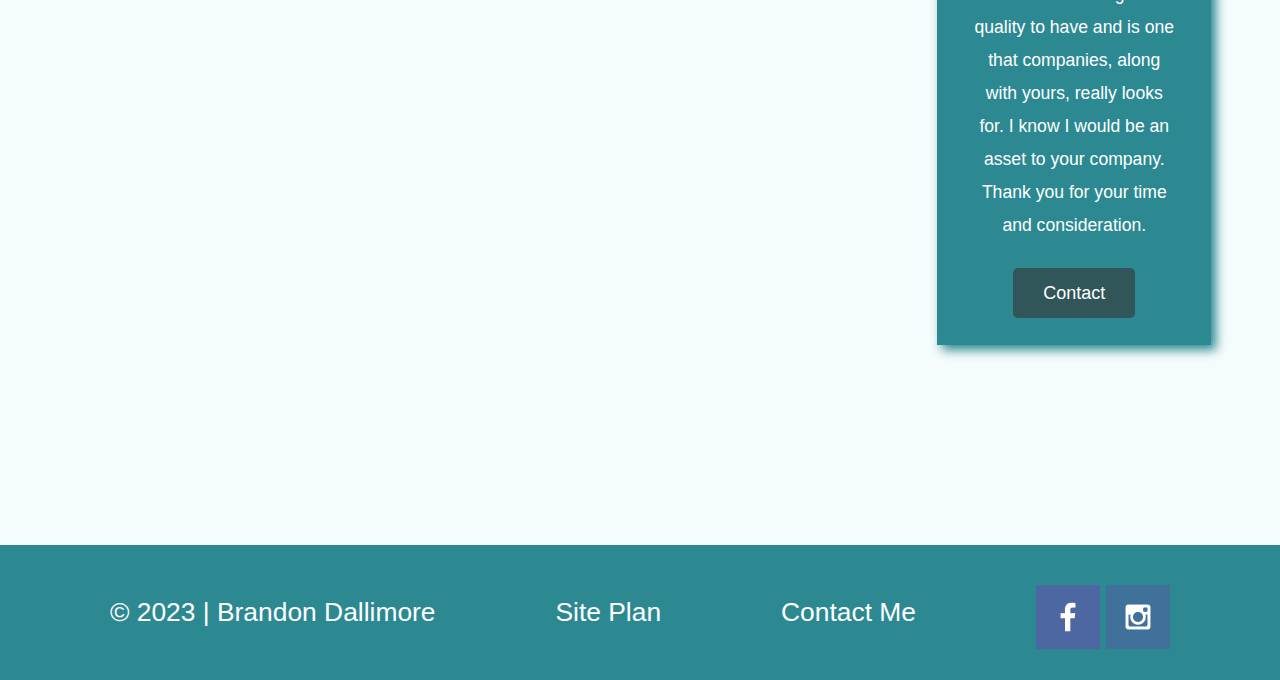
==== commit efc10af6: "." ====
--- a/personal-website/index.html
+++ b/personal-website/index.html
@@ -23,7 +23,7 @@
     </header>
     <div id="welcome">
         <div id="welcome-box">
-            <img id="Brandon" src="images/profile3.jpg" alt="Brandon Dallimore">
+            <img id="Brandon" src="images/profile2.jpg" alt="Brandon Dallimore">
         </div>
         <section id="welcome-msg">
             <h1 class="home-title">Welcome to my website</h1>
--- a/personal-website/styles/style.css
+++ b/personal-website/styles/style.css
@@ -195,7 +195,7 @@
 }
 
 .program-card, .film-card, .voice-card {
-  margin: 200px 0;
+  margin: 100px 0;
 }
 
 .program-card {
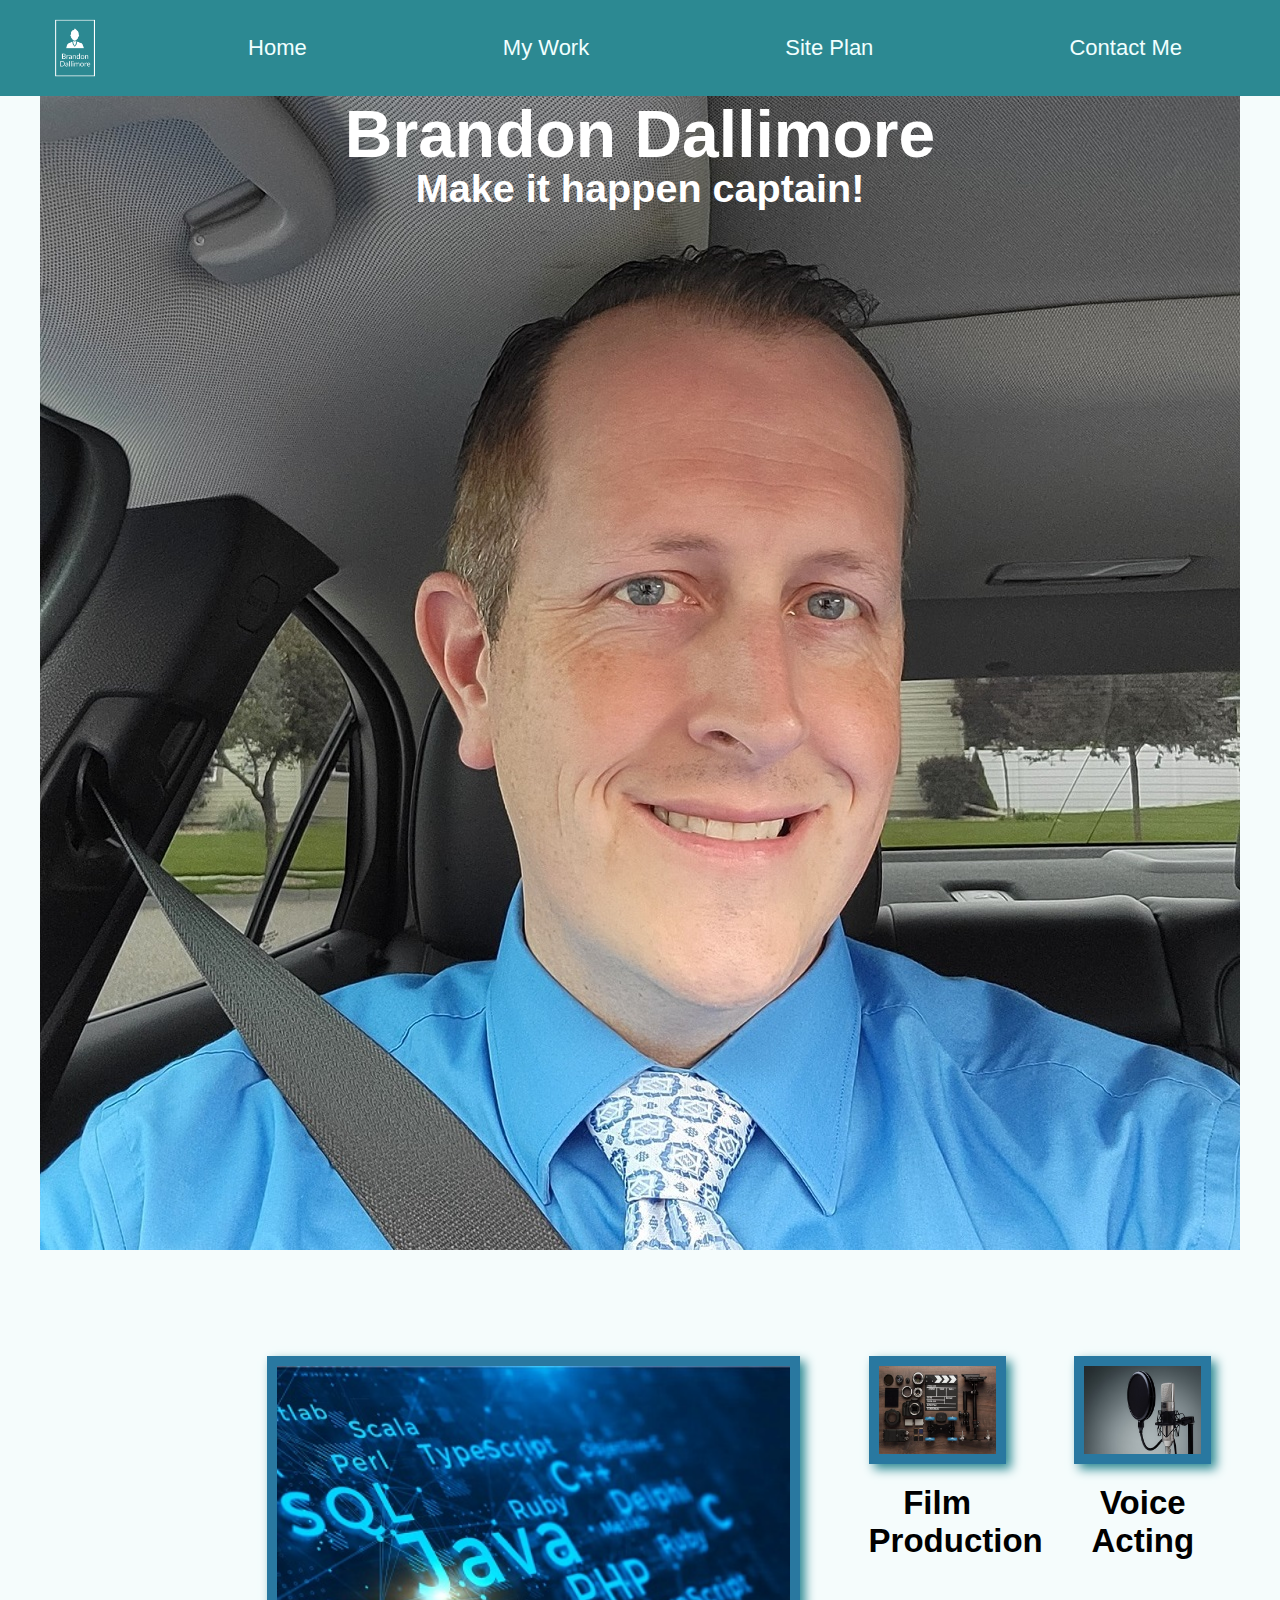
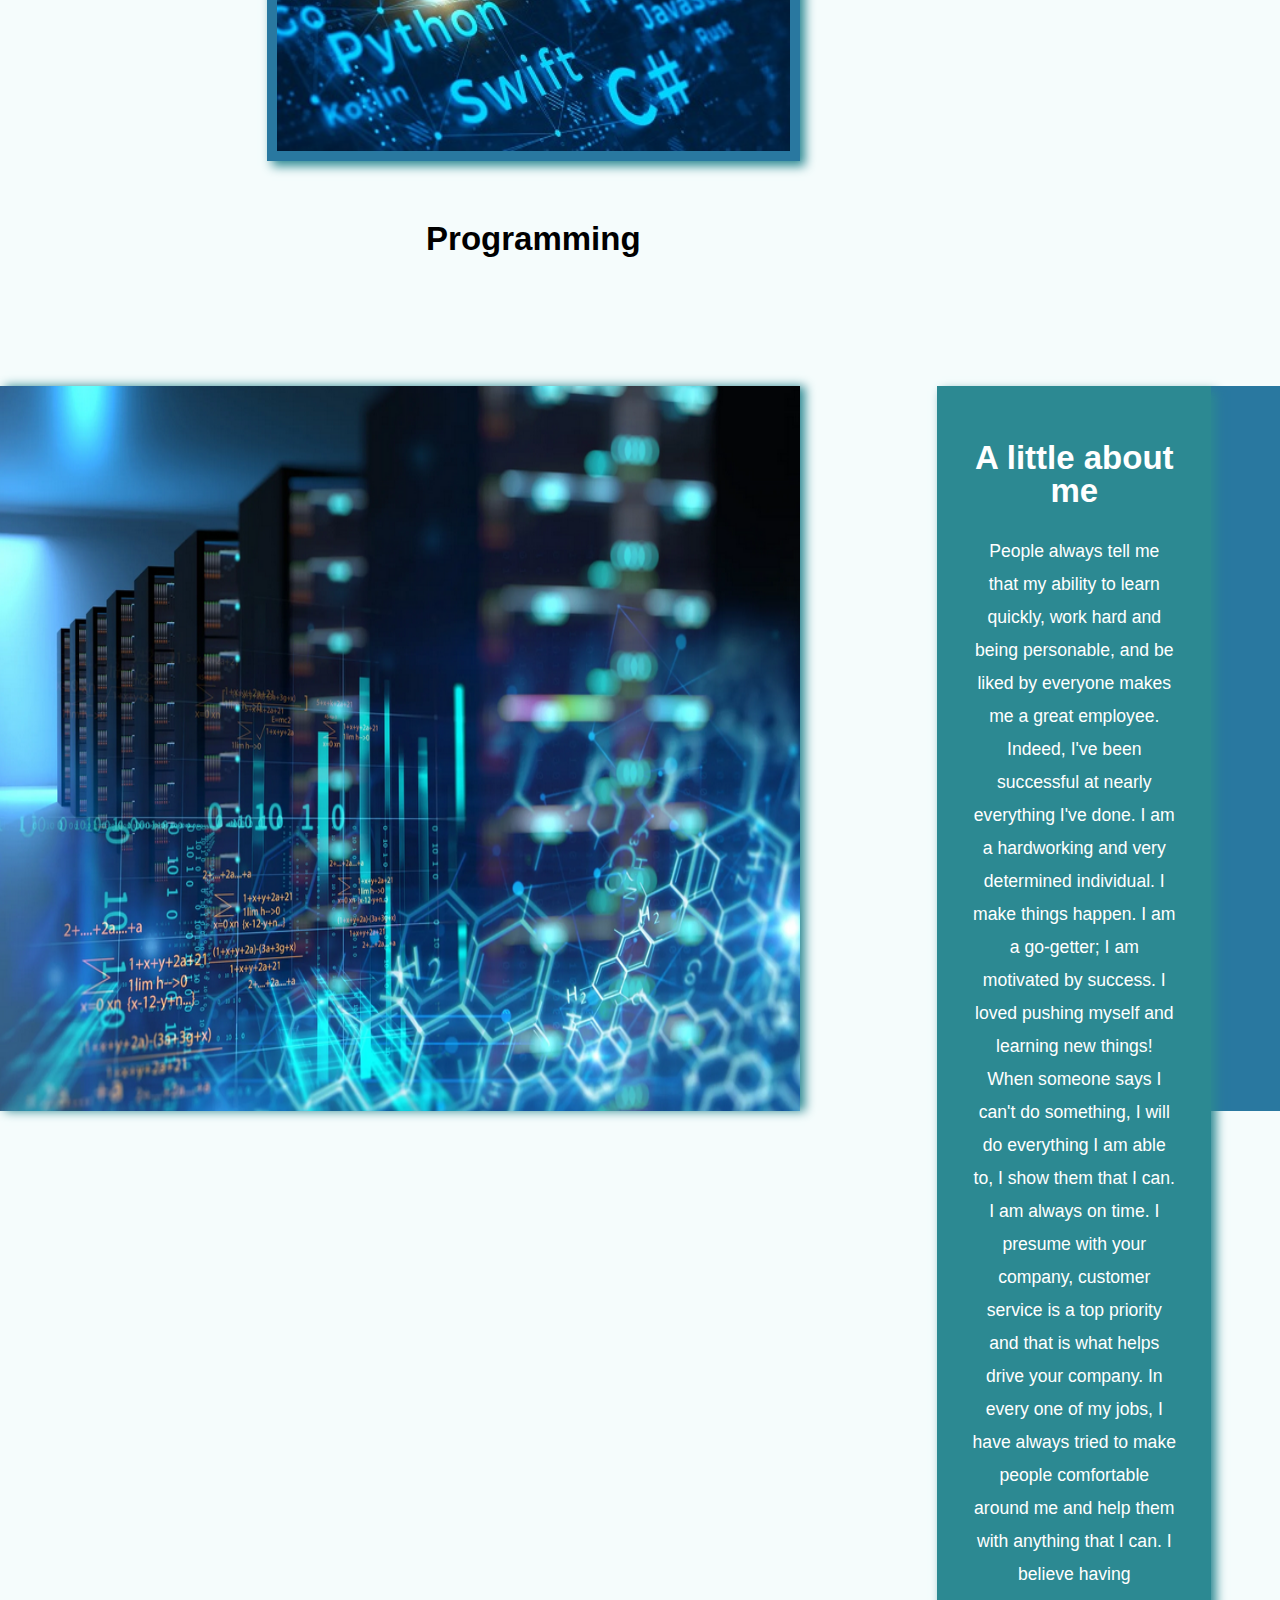
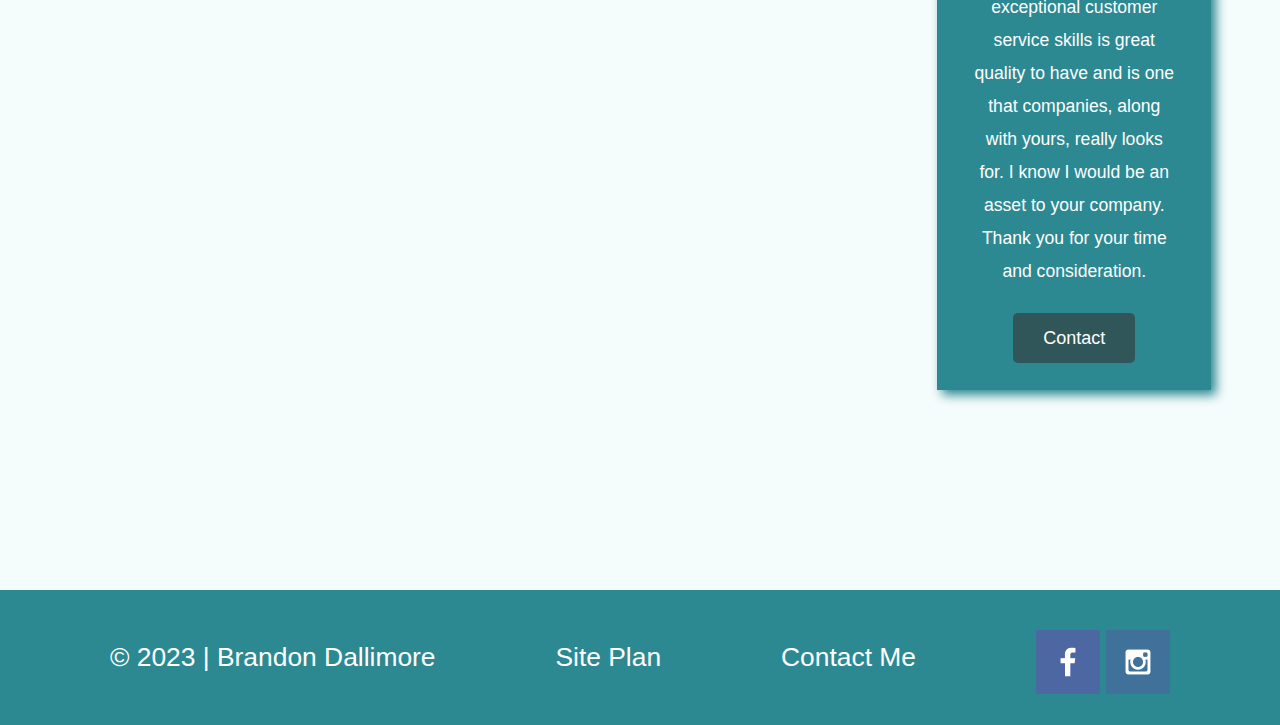
==== commit 844e91fd: "." ====
--- a/personal-website/index.html
+++ b/personal-website/index.html
@@ -26,8 +26,8 @@
             <img id="Brandon" src="images/profile2.jpg" alt="Brandon Dallimore">
         </div>
         <section id="welcome-msg">
-            <h1 class="home-title">Welcome to my website</h1>
-            <h4>I'm Brandon Dallimore. Scroll down for the sevices I provide.</h4>
+            <h1 class="home-title">Brandon Dallimore</h1>
+            <h4>Make it happen captain!</h4>
 
         
         </section>
--- a/personal-website/styles/style.css
+++ b/personal-website/styles/style.css
@@ -25,11 +25,6 @@
 }
 
 
-#Brandon {
-  width:90%;
-  height: 100%;
-  
-}
 
 #content {
   max-width: 1600px;
@@ -249,16 +244,15 @@
 #welcome-msg h1 {
   text-align: center;
   color: white;
-  -webkit-text-stroke: 1px #2c8992;
-  margin-top: 20px;
+ 
+  margin-top: 0px;
   
 }
 
 #welcome-msg h4 {
   text-align: center;
   color: white;
-  -webkit-text-stroke: .5px #2c8992;
-  margin-top: -20px;
+  margin-top: -50px;
   
 }
 
